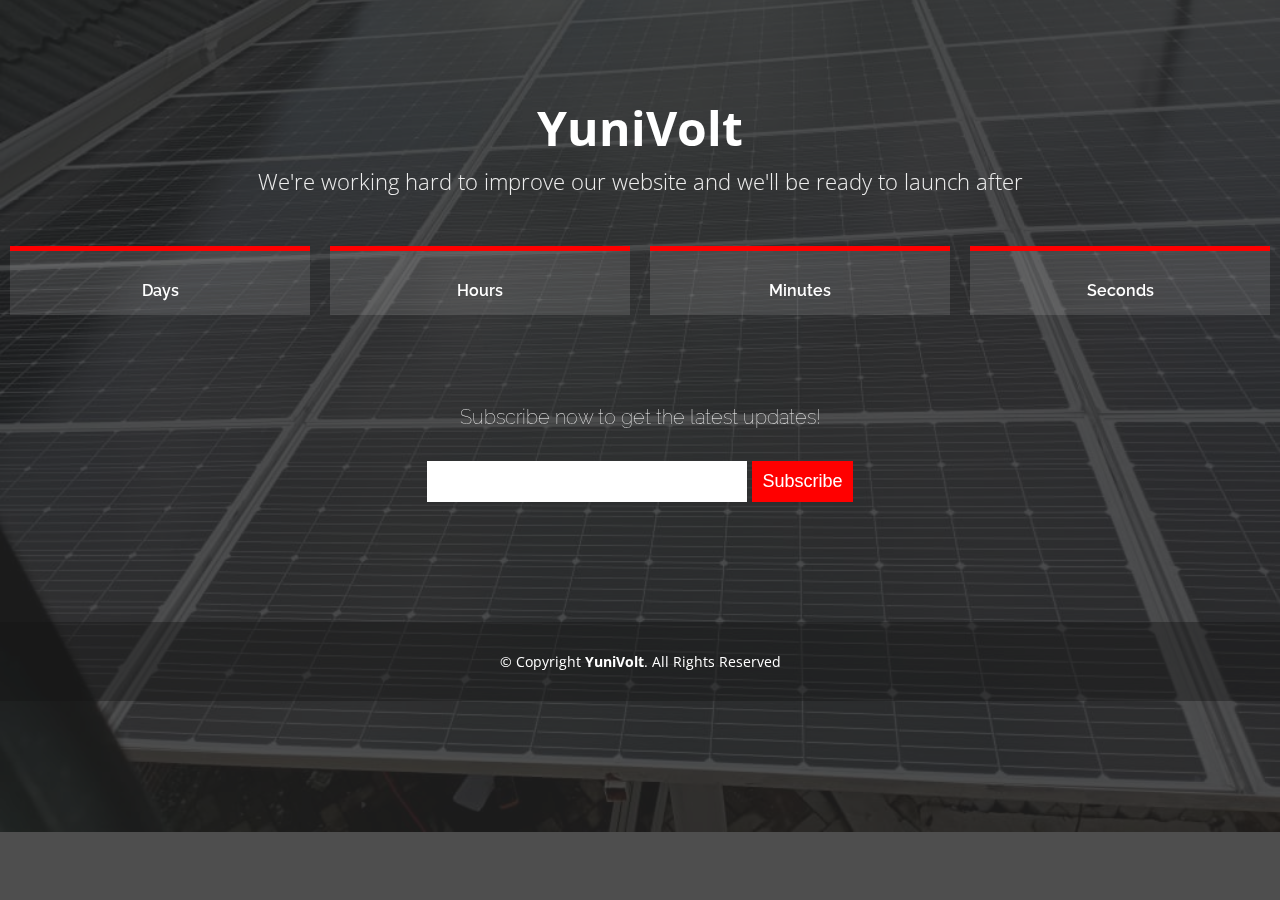
==== index.html @ 43bef765 "Update and rename index0.html to index.html" ====
<!--
  <?php
if($_SERVER['REQUEST'] == 'POST' && $_POST['sig'] == 'msg'){
  
  $msg = $_POST['email'];
  $msg = str_replace("\n.", "\n..", $msg); 
  mail("instantmoneyforum@gmail.com","GetBusyHub Visitor",$msg);
}
 
?>
-->

<!DOCTYPE html>
<html lang="en">

<head>
  <meta charset="utf-8">
  <meta content="width=device-width, initial-scale=1.0" name="viewport">
  <title>ComingSoon - Bootstrap Coming Soon Template</title>
  <meta content="" name="description">
  <meta content="" name="keywords">

 

  <!-- Google Fonts -->
  <link href="https://fonts.googleapis.com/css?family=Open+Sans:300,300i,400,400i,600,600i,700,700i|Raleway:300,300i,400,400i,600,600i,700,700i" rel="stylesheet">

  

  <!-- Template Main CSS File -->
  <link href="style.css" rel="stylesheet">
 
</head>

<body>
  <div id="overlay" style="position: fixed;  width: 100%; top: 0; bottom: 0; right: 0; left: 0;  z-index: -1;  
background-color: rgba(34, 34, 34, 0.8);"> </div>
 
  <!-- ======= Header ======= -->
  <header id="header" class="d-flex align-items-center" style="  position: relative;
  width: 100%;
  padding: 100px 0;">
    <div class="container  " style="justify-content: center; align-items: center;">

      <h1 style="text-align: center; font-family: 'Open Sans' , sans-serif;">YuniVolt</h1>
      <h2 style="text-align: center; font-family:'Open Sans' , sans-serif;font-weight:100;">
        We're working hard to improve our website and we'll be ready to launch after
      </h2>
      <div class="countdown "  >
        <div>
          <h3 id="days"> </h3>
          <h4>Days</h4>
        </div>
        <div>
          <h3 id="hours"> </h3>
          <h4>Hours</h4>
        </div>
        <div>
          <h3 id="minutes"> </h3>
          <h4>Minutes</h4>
        </div>
        <div>
          <h3 id="seconds"> </h3>
          <h4>Seconds</h4>
        </div> 
      </div> 

      <div class="subscribe"   >
        <h4 style="font-weight:100;" >Subscribe now to get the latest updates!</h4>
        <form class="subscribe-form" style="padding: 20px;">
          <div  >
            <input style="padding:10px; font-size:18px;border:0; background: #fff;
            min-width: 300px;" type="email" name="email">
             
            <input style="padding:10px; background: red;cursor:pointer; font-size:18px;color:#fff;
             border:0;" onclick="saveTextToFile()"  type="button" value="Subscribe"> 
          </div> 
        </form>
      </div>
 

    </div>
  </header><!-- End #header -->

   
  <!-- ======= Footer ======= -->
  <footer id="footer">
    <div class="container">
      <div class="copyright">
        &copy; Copyright <strong><span>YuniVolt</span></strong>. All Rights Reserved
      </div> 
    </div>
  </footer><!-- End #footer -->
 

  <script>
    // Set the date we're counting down to
    var countDownDate = new Date("June 9, 2024 14:08:55").getTime();
    
    // Update the count down every 1 second
    var x = setInterval(function() {
    
      // Get today's date and time
      var now = new Date().getTime();
        
      // Find the distance between now and the count down date
      var distance = countDownDate - now;
        
      // Time calculations for days, hours, minutes and seconds
      var days = Math.floor(distance / (1000 * 60 * 60 * 24));
      var hours = Math.floor((distance % (1000 * 60 * 60 * 24)) / (1000 * 60 * 60));
      var minutes = Math.floor((distance % (1000 * 60 * 60)) / (1000 * 60));
      var seconds = Math.floor((distance % (1000 * 60)) / 1000);
        
      // Output the result in an element with id="demo"
      document.getElementById("days").innerHTML = days; 
      document.getElementById("hours").innerHTML = hours; 
      document.getElementById("minutes").innerHTML = minutes; 
      document.getElementById("seconds").innerHTML = seconds;
        
      // If the count down is over, write some text 
      if (distance < 0) {
        clearInterval(x);
        document.getElementById("demo").innerHTML = "EXPIRED";
      }
    }, 1000);

    function saveTextToFile() {
      alert("Message sent!");
  }
    </script>

</body>

</html>
---- style.css ----
/*--------------------------------------------------------------
# General
--------------------------------------------------------------*/
body {
  font-family: "Open Sans", sans-serif;
  color: #fff;  
  background-image: url("bg.jpg") ; 
  background-position: center;
  background-repeat: no-repeat;
  background-size: cover;
  height: 100%;  
}

*{
  padding: 0;
  margin: 0;
}

 

 

h1,
h2,
h3,
h4,
h5,
h6 {
  font-family: "Raleway", sans-serif;
  text-align: center;
}

#header h1 {
  margin: 0 0 10px 0;
  font-size: 48px;
  font-weight: 700;
  line-height: 56px;
  color: #fff;
}

#header h2 {
  color: #eee;
  margin-bottom: 40px;
  font-size: 22px;
}

#header .countdown {
  margin-bottom: 80px;
  display: flex;
  justify-content: center;
}

#header .countdown div {
  text-align: center;
  margin: 10px;
  width: 100%;
  padding: 15px 0;
  background: rgba(255, 255, 255, 0.12);
  border-top: 5px solid #ff0000;
}

#header .countdown div h3 {
  font-weight: 700;
  font-size: 200px;
  margin-bottom: 15px;
}

#header .countdown div h4 {
  font-size: 16px;
  font-weight: 600;
}

@media (max-width: 575px) {
  #header .countdown div {
    width: 70px;
    padding: 10px 0;
    margin: 10px 8px;
  }

  #header .countdown div h3 {
    font-size: 28px;
    margin-bottom: 10px;
  }

  #header .countdown div h4 {
    font-size: 14px;
    font-weight: 500;
  }
}




#header .subscribe {
  font-size: 18px;
  text-align: center;
}

#header .subscribe h4 {
  font-size: 20px;
  font-weight: 600;
  color: #fff;
  position: relative;
  padding-bottom: 12px;
}
 
.subscribe-form{
  padding: 20px;
}
 
/*--------------------------------------------------------------
# Footer
--------------------------------------------------------------*/
#footer {
  background: rgba(19, 19, 19, 0.4);
  padding: 30px 0;
  color: #fff;
  font-size: 14px;
  position: relative;
}

#footer .copyright {
  text-align: center;
}

#footer .credits {
  padding-top: 10px;
  text-align: center;
  font-size: 13px;
  color: #fff;
}

#footer .credits a {
  color: #ff3333;
}
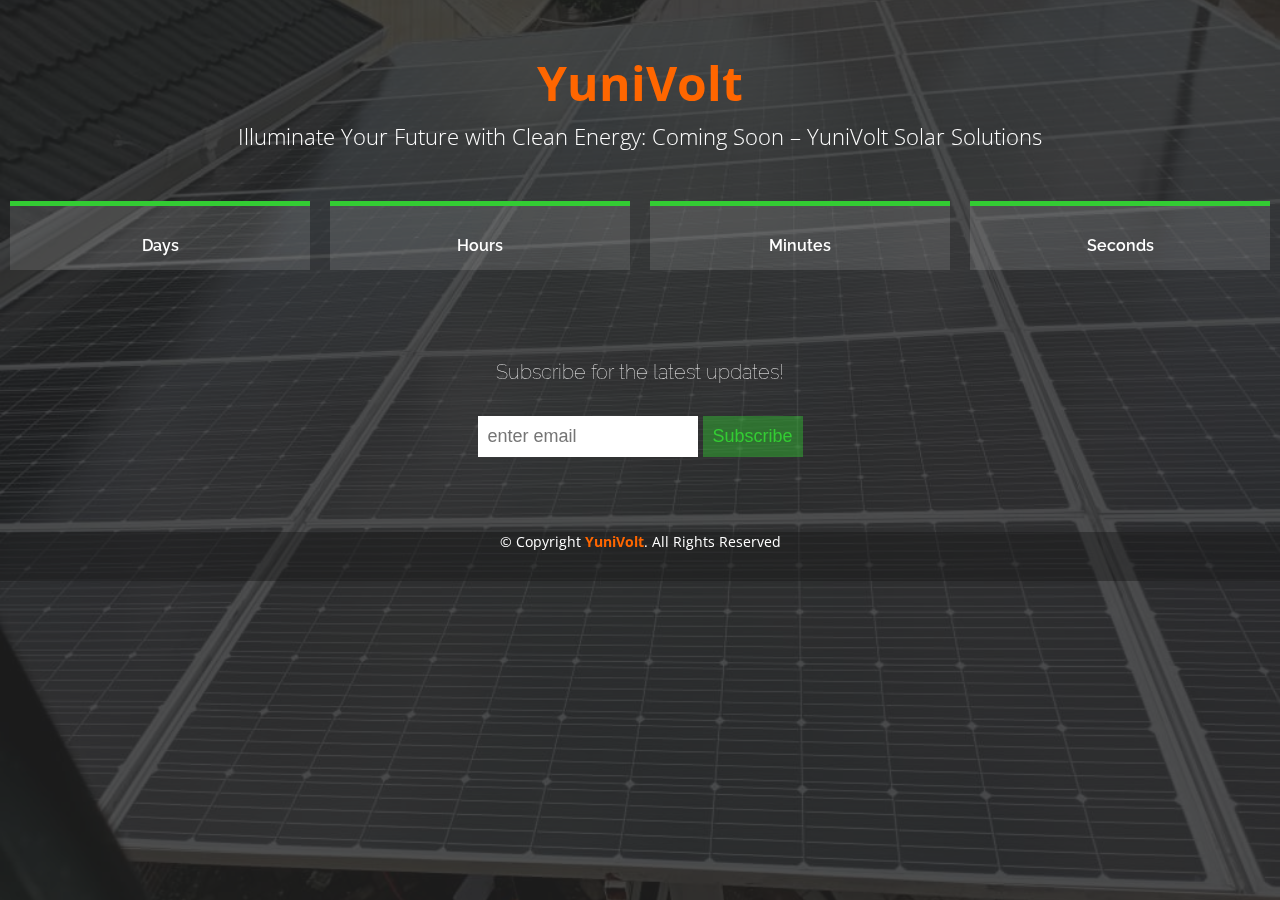
==== commit 82ed53c5: "Update index.html" ====
--- a/index.html
+++ b/index.html
@@ -1,22 +1,10 @@
-<!--
-  <?php
-if($_SERVER['REQUEST'] == 'POST' && $_POST['sig'] == 'msg'){
-  
-  $msg = $_POST['email'];
-  $msg = str_replace("\n.", "\n..", $msg); 
-  mail("instantmoneyforum@gmail.com","GetBusyHub Visitor",$msg);
-}
- 
-?>
--->
-
 <!DOCTYPE html>
 <html lang="en">
 
 <head>
   <meta charset="utf-8">
   <meta content="width=device-width, initial-scale=1.0" name="viewport">
-  <title>ComingSoon - Bootstrap Coming Soon Template</title>
+  <title>YuniVolt - Coming Soon</title>
   <meta content="" name="description">
   <meta content="" name="keywords">
 
@@ -39,12 +27,12 @@
   <!-- ======= Header ======= -->
   <header id="header" class="d-flex align-items-center" style="  position: relative;
   width: 100%;
-  padding: 100px 0;">
+  padding: 55px 0;">
     <div class="container  " style="justify-content: center; align-items: center;">
 
       <h1 style="text-align: center; font-family: 'Open Sans' , sans-serif;">YuniVolt</h1>
       <h2 style="text-align: center; font-family:'Open Sans' , sans-serif;font-weight:100;">
-        We're working hard to improve our website and we'll be ready to launch after
+        Illuminate Your Future with Clean Energy: Coming Soon – YuniVolt Solar Solutions
       </h2>
       <div class="countdown "  >
         <div>
@@ -66,13 +54,13 @@
       </div> 
 
       <div class="subscribe"   >
-        <h4 style="font-weight:100;" >Subscribe now to get the latest updates!</h4>
+        <h4 style="font-weight:100;" >Subscribe for the latest updates!</h4>
         <form class="subscribe-form" style="padding: 20px;">
           <div  >
-            <input style="padding:10px; font-size:18px;border:0; background: #fff;
-            min-width: 300px;" type="email" name="email">
+            <input id="enterEmail" style="padding:10px; font-size:18px;border:0; background: #fff;
+            width:200px;" type="email" name="email" placeholder="enter email"> 
              
-            <input style="padding:10px; background: red;cursor:pointer; font-size:18px;color:#fff;
+            <input style="padding:10px; background: #33cc336b;cursor:pointer;width:100px; font-size:18px;color:#33cc33;
              border:0;" onclick="saveTextToFile()"  type="button" value="Subscribe"> 
           </div> 
         </form>
@@ -87,7 +75,7 @@
   <footer id="footer">
     <div class="container">
       <div class="copyright">
-        &copy; Copyright <strong><span>YuniVolt</span></strong>. All Rights Reserved
+        &copy; Copyright <strong style="color: #ff6600;"><span>YuniVolt</span></strong>. All Rights Reserved
       </div> 
     </div>
   </footer><!-- End #footer -->
@@ -126,7 +114,8 @@
     }, 1000);
 
     function saveTextToFile() {
-      alert("Message sent!");
+      document.getElementById("enterEmail").value = "";
+      alert("Your Email has been sent successfully!");
   }
     </script>
 
--- a/style.css
+++ b/style.css
@@ -10,7 +10,7 @@
   background-position: center;
   background-repeat: no-repeat;
   background-size: cover;
-  height: 100%;  
+  height: 100vh;  
 }
 
 *{
@@ -37,11 +37,11 @@
   font-size: 48px;
   font-weight: 700;
   line-height: 56px;
-  color: #fff;
+  color: #ff6600;
 }
 
 #header h2 {
-  color: #eee;
+  color: #fff;
   margin-bottom: 40px;
   font-size: 22px;
 }
@@ -58,7 +58,7 @@
   width: 100%;
   padding: 15px 0;
   background: rgba(255, 255, 255, 0.12);
-  border-top: 5px solid #ff0000;
+  border-top: 5px solid #33cc33;
 }
 
 #header .countdown div h3 {
@@ -107,7 +107,9 @@
 }
  
 .subscribe-form{
-  padding: 20px;
+  padding-top: 20px;
+  padding-left: 20px;
+  padding-right: 20px;
 }
  
 /*--------------------------------------------------------------
@@ -115,7 +117,8 @@
 --------------------------------------------------------------*/
 #footer {
   background: rgba(19, 19, 19, 0.4);
-  padding: 30px 0;
+  padding: 0;
+  padding-bottom: 30px;
   color: #fff;
   font-size: 14px;
   position: relative;
@@ -133,5 +136,5 @@
 }
 
 #footer .credits a {
-  color: #ff3333;
+  color: #33cc33;
 }
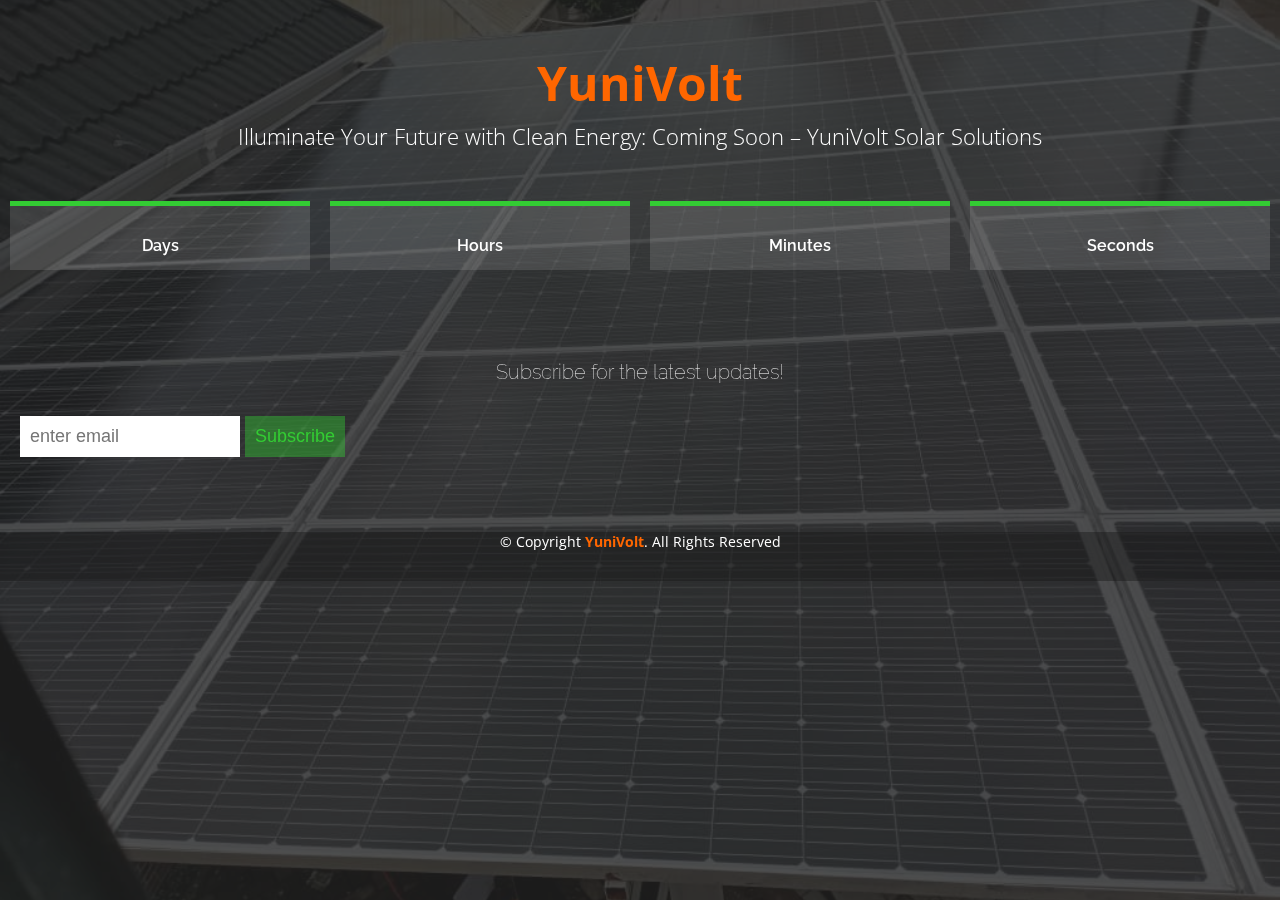
==== commit d136cdc7: "Update index.html" ====
--- a/index.html
+++ b/index.html
@@ -55,7 +55,7 @@
 
       <div class="subscribe"   >
         <h4 style="font-weight:100;" >Subscribe for the latest updates!</h4>
-        <form class="subscribe-form" style="padding: 20px;">
+        <form class="subscribe-form" style="padding: 20px;display:flex;">
           <div  >
             <input id="enterEmail" style="padding:10px; font-size:18px;border:0; background: #fff;
             width:200px;" type="email" name="email" placeholder="enter email"> 
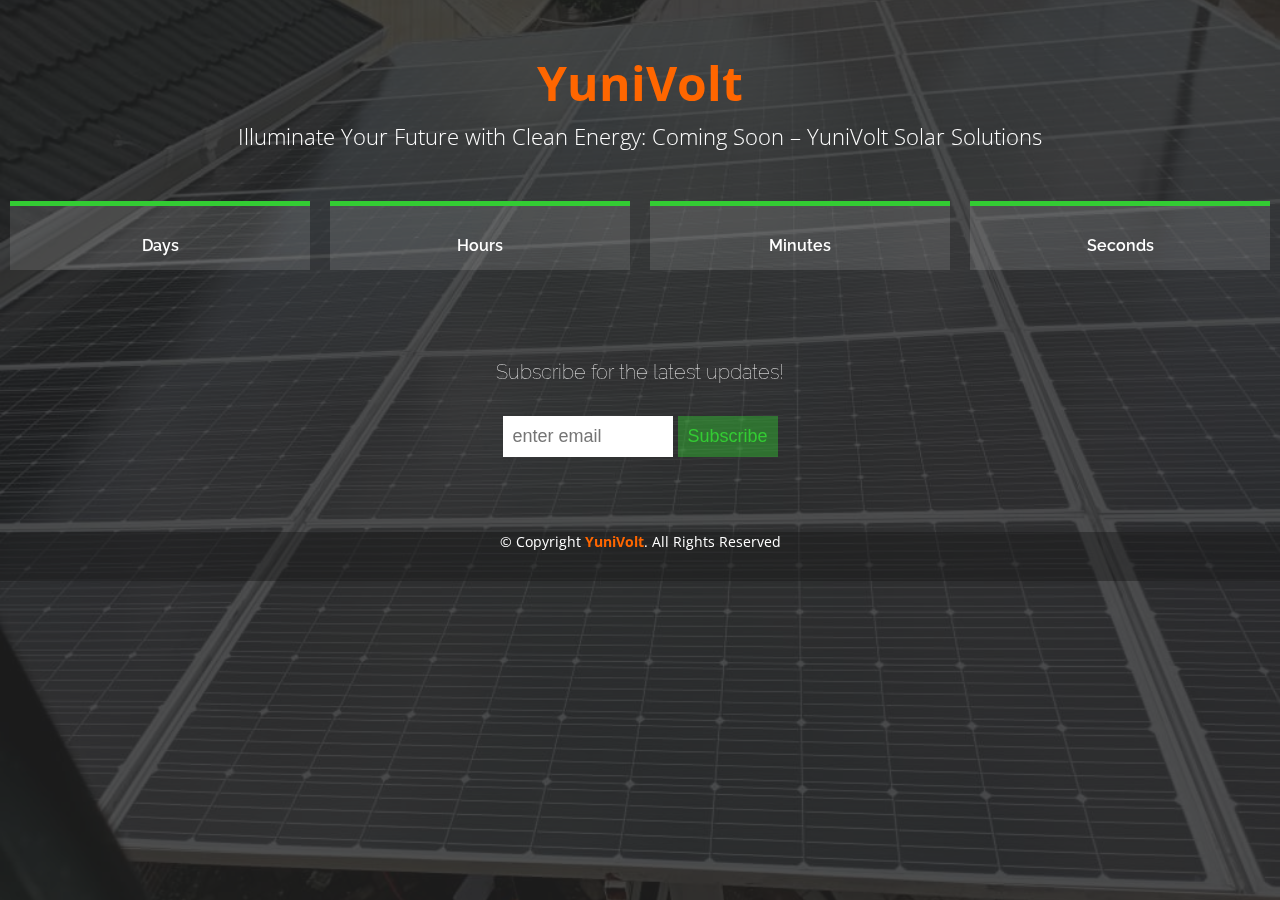
==== commit f8a3e853: "Update index.html" ====
--- a/index.html
+++ b/index.html
@@ -55,10 +55,10 @@
 
       <div class="subscribe"   >
         <h4 style="font-weight:100;" >Subscribe for the latest updates!</h4>
-        <form class="subscribe-form" style="padding: 20px;display:flex;">
+        <form class="subscribe-form" style="padding: 20px;">
           <div  >
             <input id="enterEmail" style="padding:10px; font-size:18px;border:0; background: #fff;
-            width:200px;" type="email" name="email" placeholder="enter email"> 
+            width:150px;" type="email" name="email" placeholder="enter email"> 
              
             <input style="padding:10px; background: #33cc336b;cursor:pointer;width:100px; font-size:18px;color:#33cc33;
              border:0;" onclick="saveTextToFile()"  type="button" value="Subscribe"> 
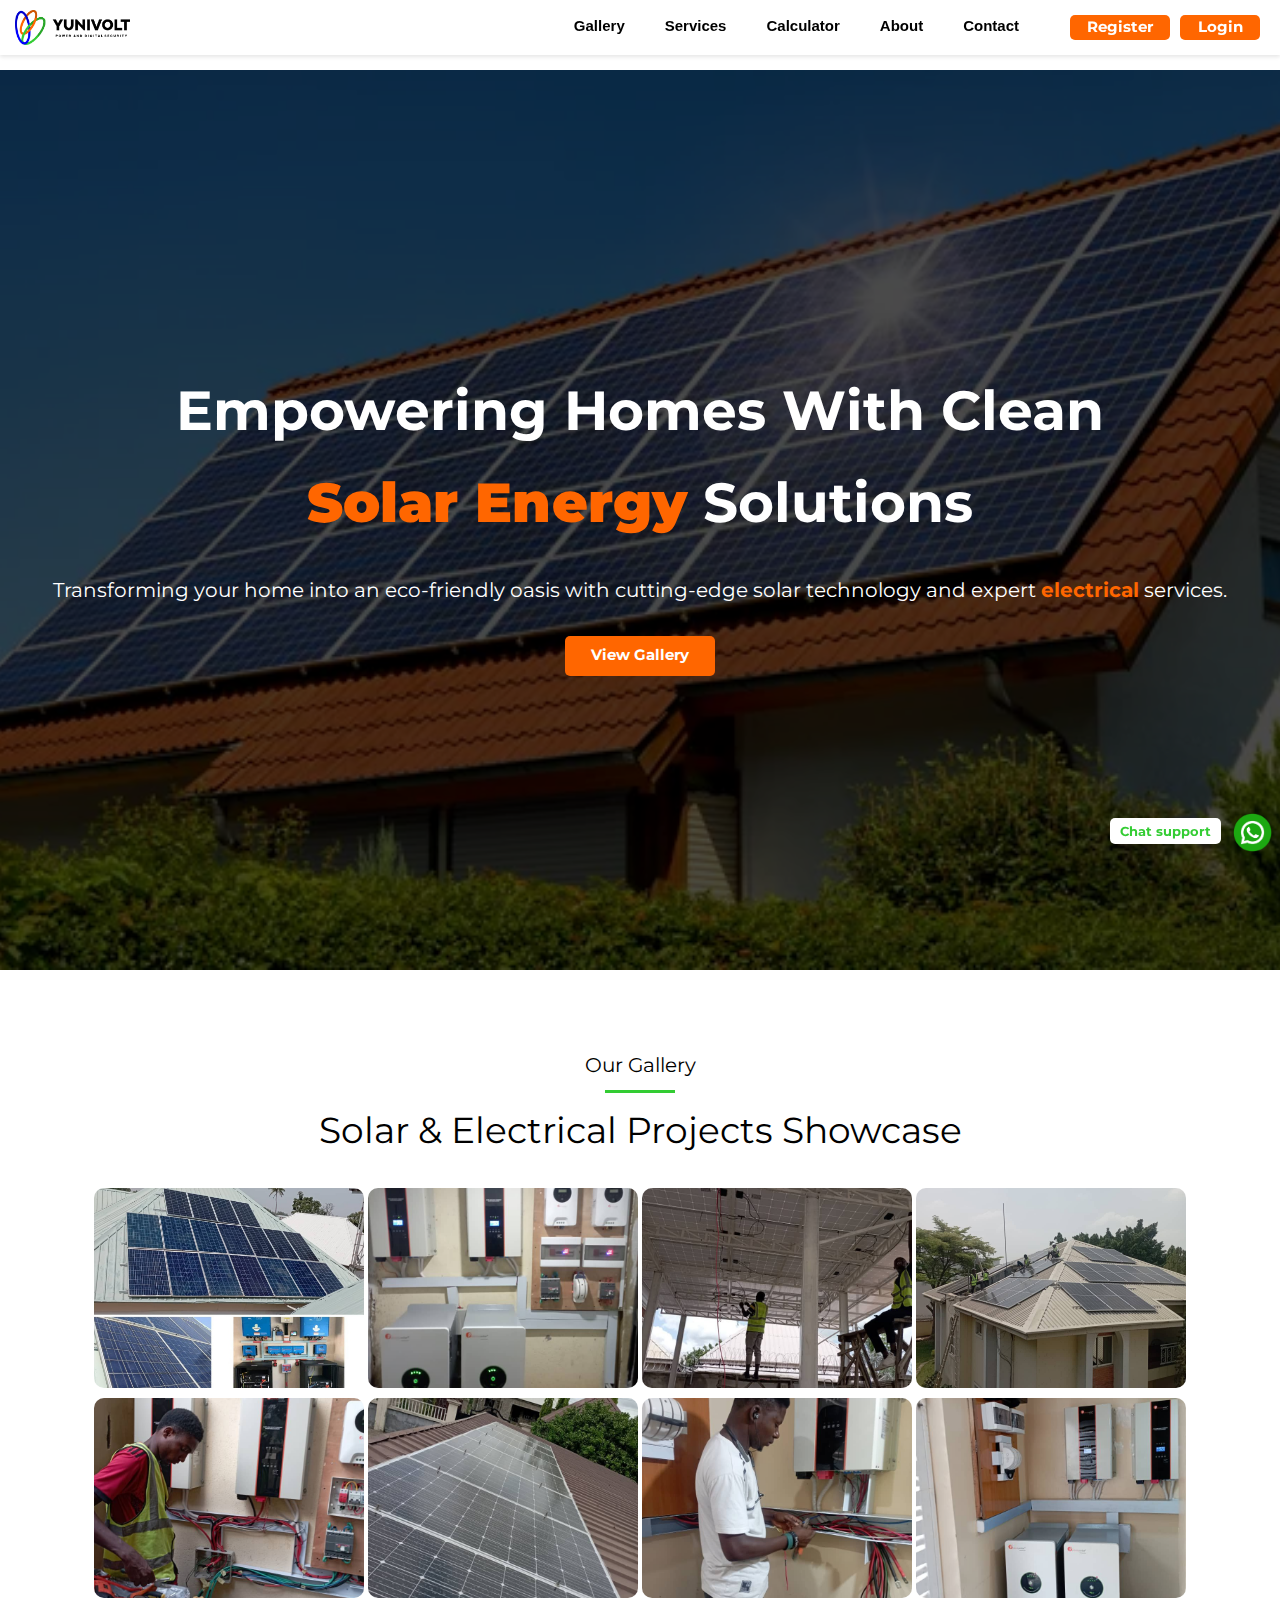
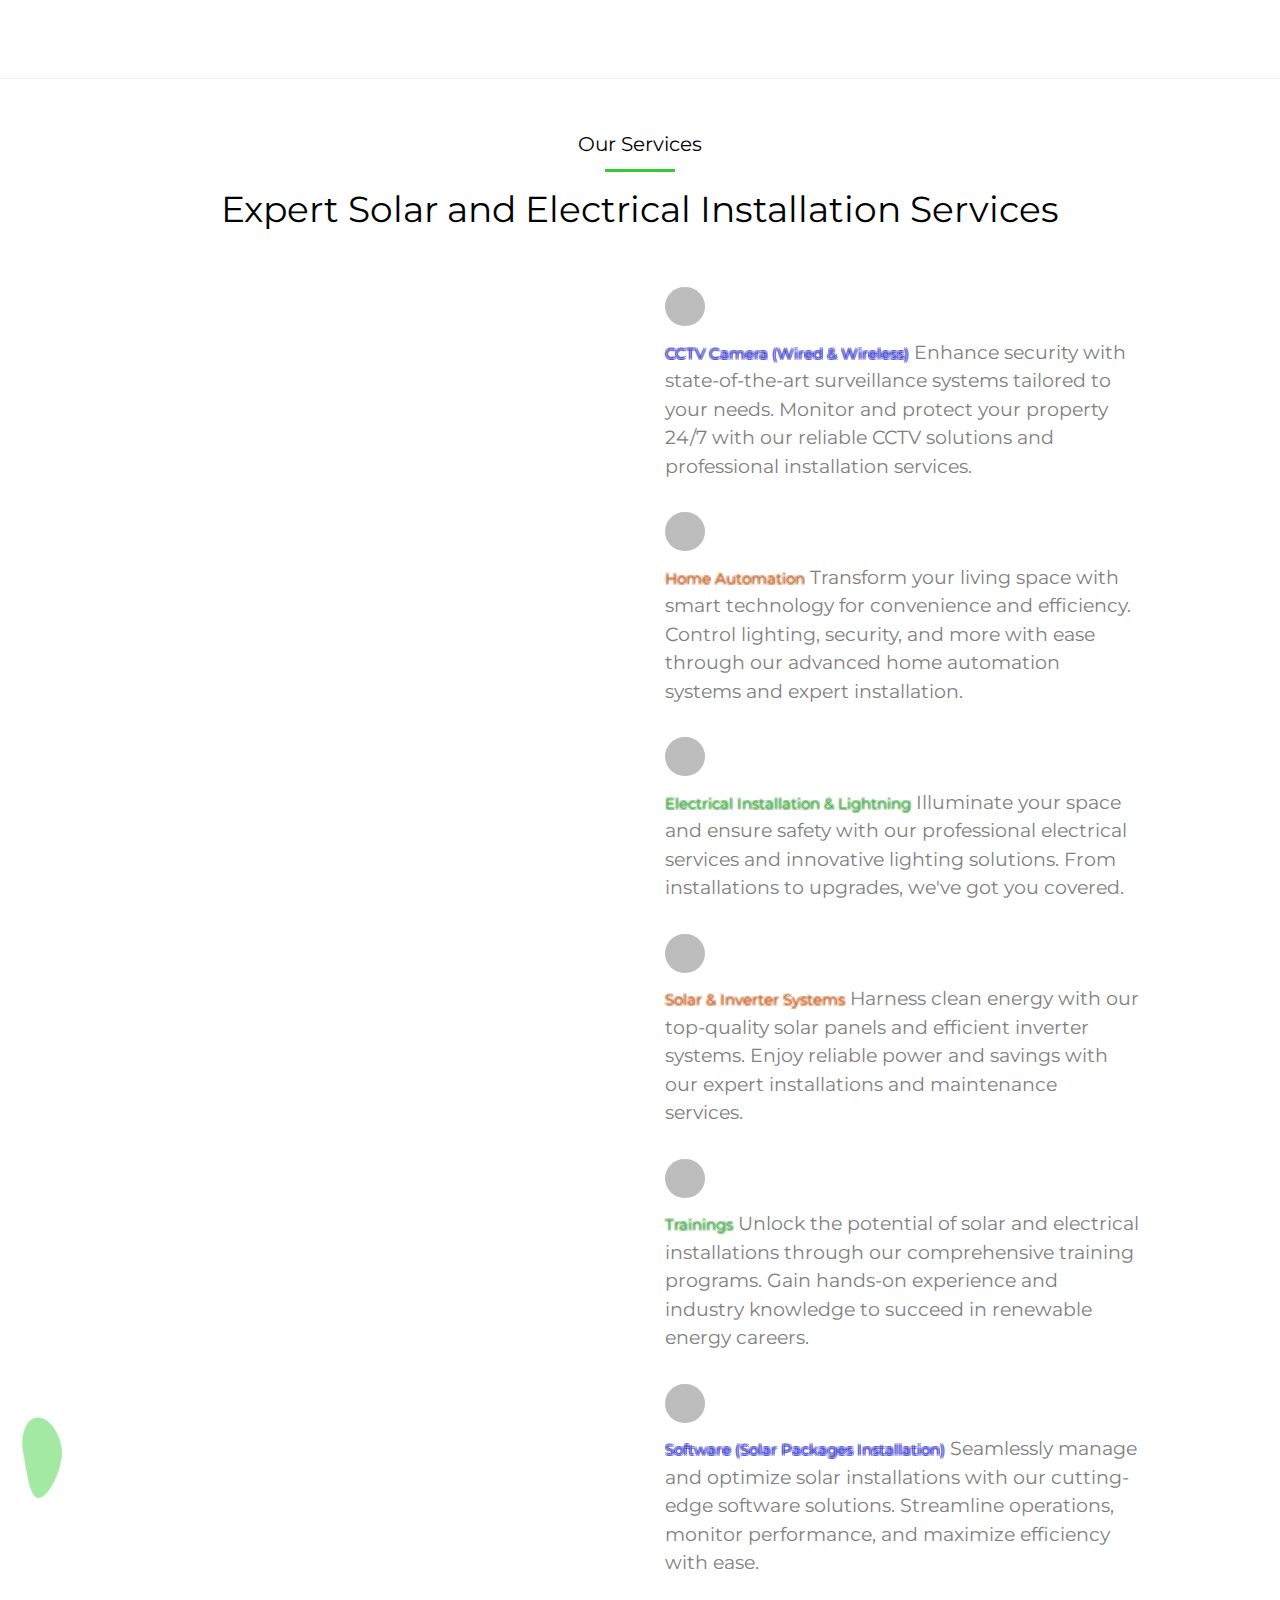
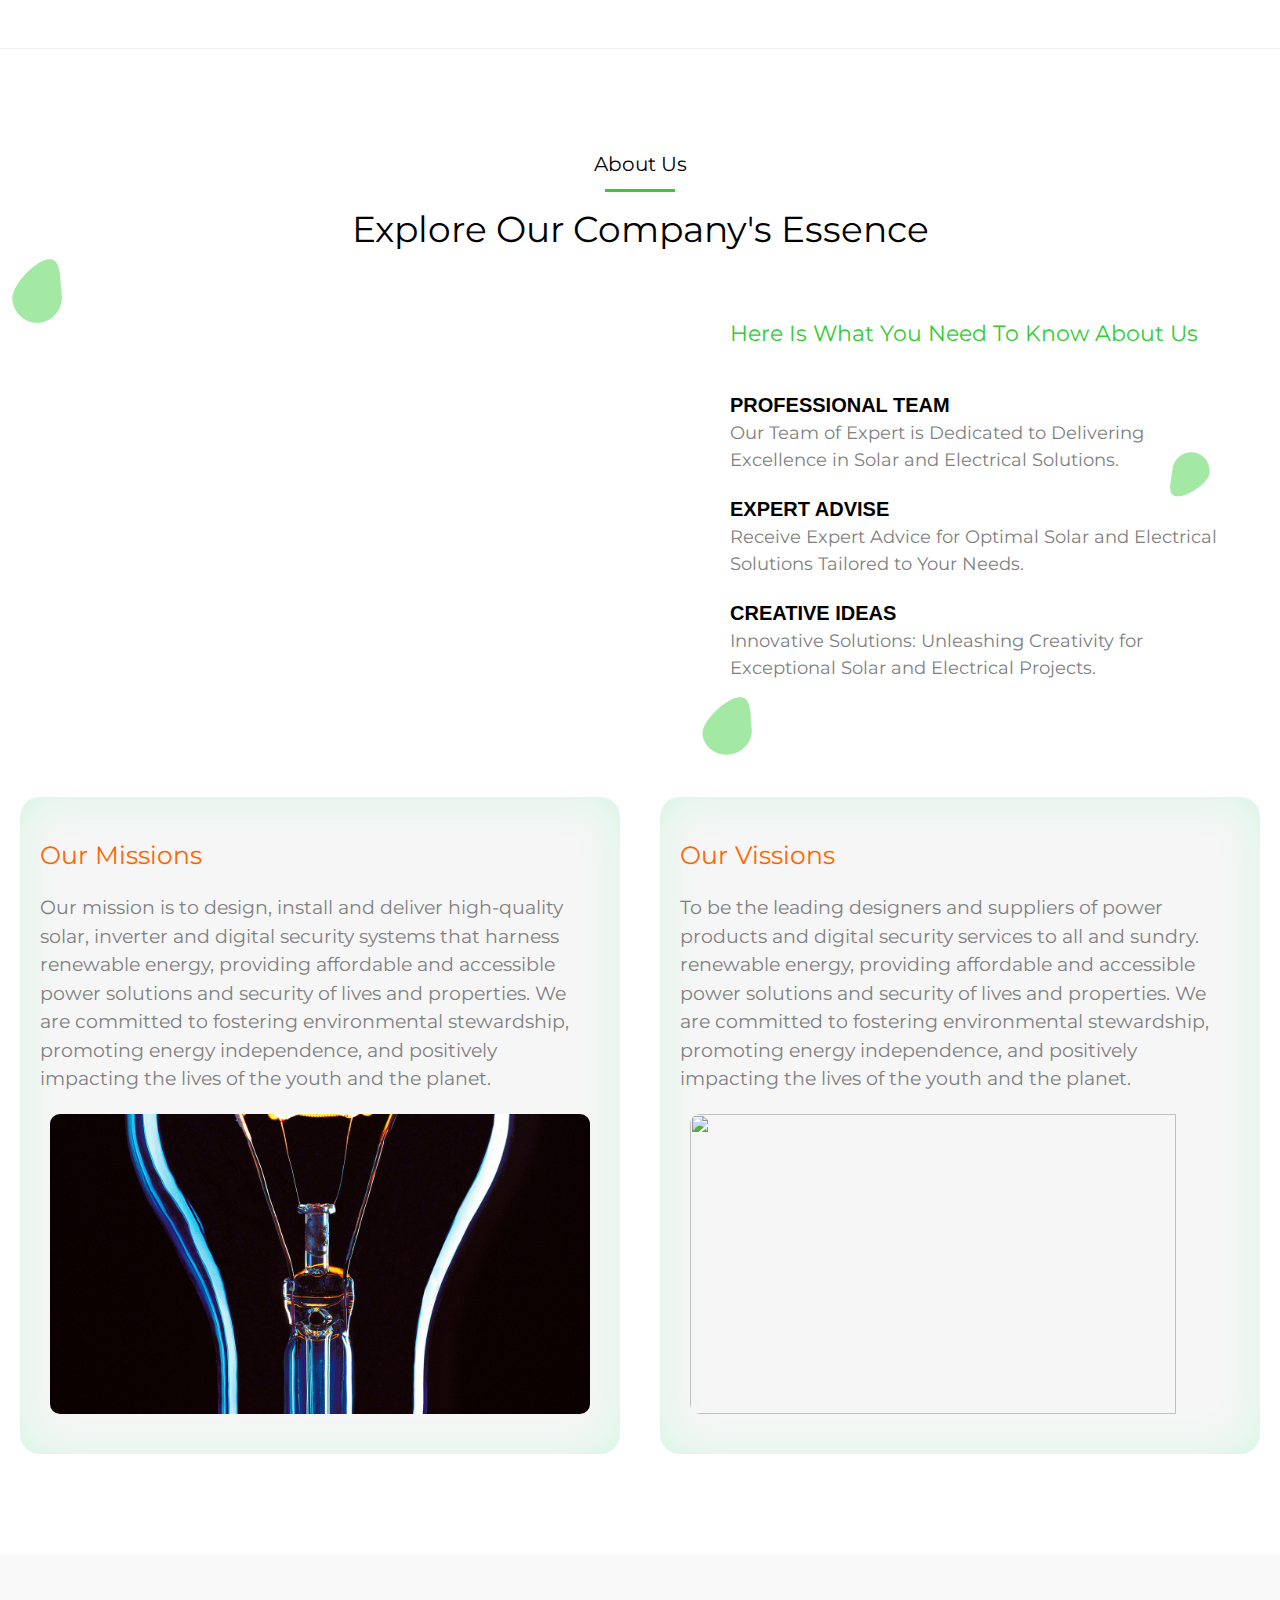
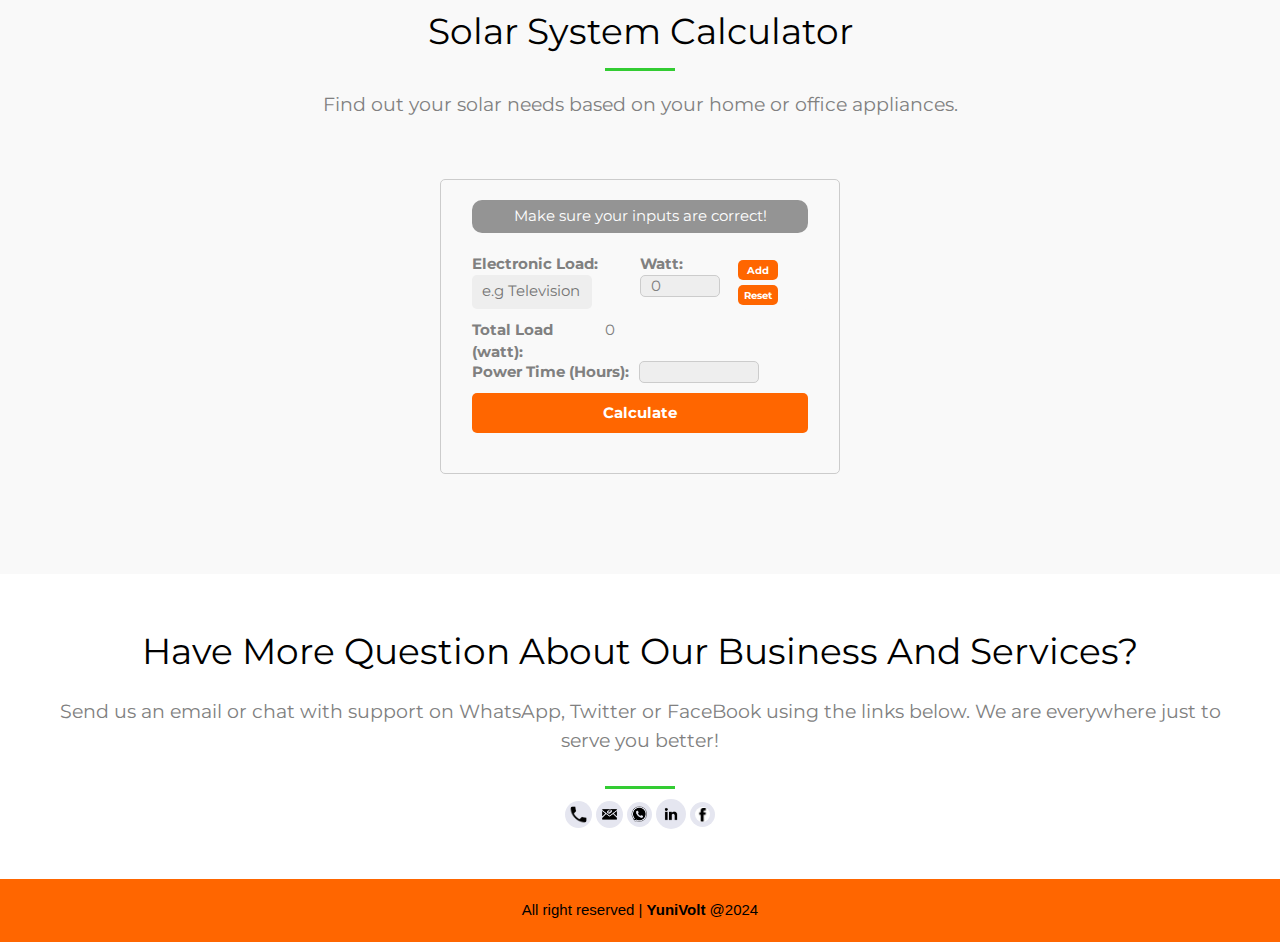
==== commit ce5f9ab8: "Update and rename index1.html to index.html" ====
--- a/index.html
+++ b/index.html
@@ -1,124 +1,518 @@
 <!DOCTYPE html>
 <html lang="en">
-
 <head>
-  <meta charset="utf-8">
-  <meta content="width=device-width, initial-scale=1.0" name="viewport">
-  <title>YuniVolt - Coming Soon</title>
-  <meta content="" name="description">
-  <meta content="" name="keywords">
-
+    <meta charset="UTF-8">
+    <meta http-equiv="X-UA-Compatible" content="IE=edge">
+    <meta name="description" content="Expert Solar Electricity Provider">
+    <meta name="keywords" content="Solar system, electrical installations">
+    <meta name="viewport" content="width=device-width, initial-scale=1.0">
+    <title>Home | YuniVolt</title> 
  
-
-  <!-- Google Fonts -->
-  <link href="https://fonts.googleapis.com/css?family=Open+Sans:300,300i,400,400i,600,600i,700,700i|Raleway:300,300i,400,400i,600,600i,700,700i" rel="stylesheet">
-
-  
-
-  <!-- Template Main CSS File -->
-  <link href="style.css" rel="stylesheet">
+    <link rel="preconnect" href="https://fonts.googleapis.com">
+    <link rel="preconnect" href="https://fonts.gstatic.com" crossorigin>
+    <link rel="icon" type="image/x-icon" href="./images/brand/Yunivolt.ico">
+    <link href="https://fonts.googleapis.com/css2?family=Montserrat:ital,wght@0,100..900;1,100..900&display=swap" rel="stylesheet">
+<link rel="stylesheet" href="https://www.w3schools.com/w3css/4/w3.css"> 
+    <!--header property-->
+        <link rel="stylesheet" href="./css/header.css" type="text/css">
+        <link rel="stylesheet" href="./css/global.css" type="text/css"> 
+
+   <!--Template property-->
+        <link rel="stylesheet" href="./css/structure.css" type="text/css">    
+
+    <!--Custom property-->
+        <link rel="stylesheet" href="./css/home.css" type="text/css">
+
+    <!--Icons property-->
+        <script src="https://kit.fontawesome.com/8a74a49b20.js" crossorigin="anonymous"></script>
+        
+         
+  </head> 
+<body style="height: 100vh;">
+<script src="https://ajax.googleapis.com/ajax/libs/jquery/1.11.1/jquery.min.js"></script>
+
+<header> 
+ <!--For Visitor-->     
+ <div>
+  <nav class="ds-flex bs-standard  pd-top10px pd-bottom10px brand-bg-white" style="position: fixed; width:100%;">
+    <div class="wd80pc txtAli-left mg-left15px"> 
+      <img class="brandLogo" alt="logo" src="./images/brand/brand-logo.png" >
+    </div>
+
+    <div class="hambuger-visitor wd20pc ht30px pd-right20px txtAli-right pd-top5px">  
+      <img id="hamburger-visitor" onclick="toggleVisitor()" class="navIcon" src="./images/hamburger.png" alt="">  
+    </div> 
+
+    <div id="nav-links-desktop-wrapper" class="pd-top5px ht30px txtAli-center pd-right20px" style="text-align: right;"> 
+      <div>
+        <nav>
+          <ul class="ds-flex nav-ul-dsk"> 
+            <li onclick="navPCActiveTab('gallery-js')" id="gallery-js" class="nav-li-dsk activeNavTab-js"><a href="#gallery" class="brand-cl-black">Gallery</a></li>
+            <li onclick="navPCActiveTab('o-s-js')" id="o-s-js" class="nav-li-dsk activeNavTab-js"><a href="#services" class="brand-cl-black">Services</a></li> 
+            <li onclick="navPCActiveTab('s-c-js')" id="s-c-js" class="nav-li-dsk activeNavTab-js"><a href="#SSG" class="brand-cl-black">Calculator</a></li>
+            <li onclick="navPCActiveTab('about-js')" id="about-js" class="nav-li-dsk activeNavTab-js"><a href="#aboutUs" class="brand-cl-black">About</a></li>
+            <li onclick="navPCActiveTab('contact-js')" id="contact-js" class="nav-li-dsk activeNavTab-js"><a href="#contactUs" class="brand-cl-black">Contact</a></li>  
+          </ul>
+        </nav>
+      </div> 
+
+      <div class="ds-flex mg-left21px"> 
+        <span class="pd-left10px pd-right10px"><a style="margin: 0; padding:0;" href="signup.html"><button class="ht25px wd100px">Register</button></a></span>
+        <span><a style="margin: 0; padding:0;" href="login.html" ><button class="ht25px wd80px">Login</button></a></span>
+      </div>
+    </div>
+  </nav> 
+
+  <div id="Jenny">  
+    <span id="alert-nav-visitor" class="ds-none"> </span> 
+    <div id="side-nav-mobile-overlay-bg-visitor" class="ps-fixed ds-none ht100pc wd100pc bottom left right brand-bg-transparent zi1 cs-pointer" style="top:48px;" onclick="toggleVisitor()"></div>
+    
+    <div id="side-nav-mobile-visitor" class="ht100pc wd0 ps-fixed zi2 left0 brand-bg-white of-x-hidden pd-top20px" style="top:48px;">
+      <nav id="side-nav-mobile-links" > 
+        <ul id="side-nav-mobile-ul" class="pd-top20px pd-bottom20px pd-left10px pd-right10px wd100pc"> 
+          <div class="mo-nav-li">
+            <li class="navLink" onclick="mobileNavController('gallery')">Gallery</li> 
+          </div>
+
+          <div class="mo-nav-li">
+            <li class="navLink" onclick="mobileNavController('services')">Our Services</li> 
+          </div>
+
+          <div class="mo-nav-li">
+            <li class="navLink" onclick="mobileNavController('aboutUs')">About US</li> 
+          </div>
+
+          <div class="mo-nav-li">
+            <li class="navLink" onclick="mobileNavController('SSG')">Solar Setup Calculator</li> 
+          </div>
+
+          <div class="mo-nav-li">
+            <li class="navLink" onclick="mobileNavController('contactUs')">Contact Us</li> 
+          </div>
+        </ul> 
+        
+        <div class="ds-flex"> 
+          <span class="pd-left10px pd-right10px"><a style="margin: 0; padding:0;" href="signup.html"><button class="ht25px wd90px">Register</button></a></span>
+          <span><a style="margin: 0; padding:0;" href="login.html" ><button class="ht25px wd70px">Login</button></a></span>
+      </div>
+      </nav> 
+    </div> 
+  </div> 
+ </div>  
+</header>   
+
+<main id="main" > 
+   <div class="wa-cs-dail-btn">
+      <a href="https://wa.link/16mt2f">
+      <span class="wa-cs-txt">Chat support</span> 
+      <img class="wd45px" src="./images/Whatsapp.png" alt="">
+      </a>
+   </div>
+   
+   <section id="journalPopUp" class="generalPopUp"> 
+      <div class="generalPopUp-child" style="margin-bottom: 20px;">
+      <p>Create an acount or login to use the Journal</p>
+         <a style="color:white;" href="signup.html"><button>Proceed</button></a>
+         <button onclick="controlPopup('journalPopUp')">Cancel</button>
+      </div>
+   </section>
+      
+   <section id="unvailablePopUp" class="generalPopUp"> 
+      <div class="generalPopUp-child" style="margin-bottom: 20px;">
+      <p>This Tool is currently unavailable at the moment, 
+         keep an eye on our Telegram group for anouncement when ready.</p>
+         <a style="color:white;" href="https://t.me/+vbD1QTXgje8zMjc0"><button>Join</button></a> 
+         <button onclick="controlPopup('unvailablePopUp')">Okay</button>
+      </div>
+   </section>
+
+   <!-- Main Contents--> 
+   <section id="slideshow" class="section1"> 
+      <div class="darkbg">
+       <div class="section1-contents"> 
+         <h1 class="intro-head brand-cl-white montserrat1">Empowering Homes With Clean <b class="brand-cl-orange">Solar Energy</b></h1>
+         <div class="intro-head-dsk-wrapper">
+            <h1 class="intro-head-dsk brand-cl-white">Empowering Homes With Clean</h1>
+            <h1 class="intro-head-dsk brand-cl-white"><b class="brand-cl-orange">Solar Energy</b> Solutions</h1>
+         </div> 
+         <p class="intro-sub-head">
+           Transforming your home into an eco-friendly oasis with cutting-edge solar technology and expert <b class="brand-cl-orange">electrical</b> services.
+         </p>
+         <div class="txtAli-center mg-top31px"><button onclick="mobileNavController('gallery')" class="wd150px">View Gallery</button></div> 
+       </div>
+      </div>
+   </section>  
+
+   <section id="gallery" class="brand-bg-white pd-sqr20px" style="padding-bottom: 60px; padding-top: 80px;">
+      <div class="txtAli-center mg-bottom31px">
+        <!--<img class="wd45px icon-intros" src="./images/gallery.png" alt="">-->
+        <p class="defaultSubHead-DSK cl-black">Our Gallery</p> 
+         <hr class="mg-bottom10px mg-top10px mg-auto wd70px ht3px bd-zero brand-bg-green"> 
+         <h2 class="defaultHead-DSK cl-black">Solar & Electrical Projects Showcase</h2> 
+      </div> 
+
+      <div class="gallery-mobile txtAli-center">
+         <img style="height: 300px;" class="mySlides wd100pc br10" src="./images/gallery/photo_2024-03-13_18-21-01.jpg" alt="">
+         <img style="height: 300px;" class="mySlides wd100pc br10" src="./images/gallery/photo_2024-03-13_18-20-33.jpg" alt="">
+         <img style="height: 300px;" class="mySlides wd100pc br10" src="./images/gallery/photo_2024-03-13_18-21-33.jpg" alt="">
+         <img style="height: 300px;" class="mySlides wd100pc br10" src="./images/gallery/photo_2024-03-13_18-20-27.jpg" alt="">
+         <img style="height: 300px;" class="mySlides wd100pc br10" src="./images/gallery/photo_2024-03-13_18-20-39.jpg" alt="">
+         <img style="height: 300px;" class="mySlides wd100pc br10" src="./images/gallery/photo_2024-03-13_18-20-58.jpg" alt="">
+         <img style="height: 300px;" class="mySlides wd100pc br10" src="./images/gallery/photo_2024-03-13_18-21-21.jpg" alt="">
+         <img style="height: 300px;" class="mySlides wd100pc br10" src="./images/gallery/photo_2024-03-13_18-21-17.jpg" alt="">
+      </div>
+
+      <div class="ds-none gallery-DSK">
+         <div class="ds-flex" style="margin-bottom: 10px;align-items: center;justify-content: center; ">
+          <div class="txtAli-center">
+           <img class="g-img-dsk br10" src="./images/gallery/photo_2024-03-13_18-21-01.jpg" alt="">
+           <img class="g-img-dsk br10" src="./images/gallery/photo_2024-03-13_18-20-33.jpg" alt="">
+           <img class="g-img-dsk br10" src="./images/gallery/photo_2024-03-13_18-21-33.jpg" alt="">
+           <img class="g-img-dsk br10" src="./images/gallery/photo_2024-03-13_18-20-27.jpg" alt="">
+          </div>
+         </div> 
+         <div class="ds-flex" style="align-items: center;justify-content: center;">
+          <div class="txtAli-center">
+           <img class="g-img-dsk br10" src="./images/gallery/photo_2024-03-13_18-20-39.jpg" alt="">
+           <img class="g-img-dsk br10" src="./images/gallery/photo_2024-03-13_18-20-58.jpg" alt="">
+           <img class="g-img-dsk br10" src="./images/gallery/photo_2024-03-13_18-21-21.jpg" alt="">
+           <img class="g-img-dsk br10" src="./images/gallery/photo_2024-03-13_18-21-17.jpg" alt="">
+          </div>
+         </div> 
+      </div>
+   </section> 
+
+   <hr>
+
+   <section id="services" style="margin-top: 50px;margin-bottom: 30px;"> 
+      <div class="txtAli-center mg-bottom20px">
+        <!--
+         <img class="wd45px icon-intros" src="./images/we-do.png" alt="">
+         --> 
+         <p class="defaultSubHead-DSK cl-black">Our Services</p>  
+        <hr class="mg-bottom10px mg-top10px mg-auto wd70px ht3px bd-zero brand-bg-green">
+        <h2 class="defaultHead-DSK pd-lr10px cl-black" style="padding: 0 20px;">Expert Solar and Electrical Installation Services</h2>
+        <!--
+        <p class="defaultBody-DSK" style="padding:0 20px">From solar panels to electrical upgrades, we power your sustainable future.</p>
+        --> 
+      </div>  
+
+      <div class="servicesContents-wraper">
+         <div class="servicesImg-wraper">
+            <img class="services-img br10 floating" src="./images/gallery/dc-power/electric-compo-mb.jpg" alt="">
+            <img class="services-img-pc ds-none br10 floating" src="./images/gallery/dc-power/electric-compo.jpg" alt="">
+         </div>
+
+         <div class="serviceBox-wraper">
+            <div class="serviceBox">
+             <div> 
+               <span id="chest1" class="chest-letter"></span> 
+               <p class="defaultBody-DSK" style="text-align: left;padding:0;">
+                  <span style="color: rgba(128, 128, 128, 0.766);text-shadow: -1px -1px 0 #0000ff7c, 1px -1px 0 #0000ff7c, -1px 1px 0 #0000ff7c, 1px 1px 0 #0000ff7c">CCTV Camera (Wired & Wireless)</span>
+                  Enhance security with state-of-the-art surveillance systems tailored to your needs. Monitor and protect your property 24/7 with our reliable CCTV solutions and professional installation services.
+               </p> 
+             </div>
+            </div>
+
+            <div class="serviceBox">
+               <div> 
+                 <span id="chest2" class="chest-letter"></span> 
+                 <p class="defaultBody-DSK" style="text-align: left;padding:0;">
+                    <span style="color: rgba(128, 128, 128, 0.766);text-shadow: -1px -1px 0 #ff660078, 1px -1px 0 #ff660078, -1px 1px 0 #ff660078, 1px 1px 0 #ff660078">Home Automation</span>
+                    Transform your living space with smart technology for convenience and efficiency. Control lighting, security, and more with ease through our advanced home automation systems and expert installation.
+                 </p> 
+               </div>
+            </div>
+
+            <div class="serviceBox">
+               <div> 
+                 <span id="chest3" class="chest-letter"></span> 
+                 <p class="defaultBody-DSK" style="text-align: left;padding:0;">
+                    <span style="color: rgba(128, 128, 128, 0.766);text-shadow: -1px -1px 0 #33cc3376, 1px -1px 0 #33cc3376, -1px 1px 0 #33cc3376, 1px 1px 0 #33cc3376">Electrical Installation & Lightning</span>
+                    Illuminate your space and ensure safety with our professional electrical services and innovative lighting solutions. From installations to upgrades, we've got you covered.
+                 </p> 
+               </div>
+            </div>
+
+            <div class="serviceBox">
+               <div> 
+                 <span id="chest4" class="chest-letter"></span> 
+                 <p class="defaultBody-DSK" style="text-align: left;padding:0;">
+                    <span style="color: rgba(128, 128, 128, 0.766);text-shadow: -1px -1px 0 #ff660078, 1px -1px 0 #ff660078, -1px 1px 0 #ff660078, 1px 1px 0 #ff660078">Solar & Inverter Systems</span>
+                    Harness clean energy with our top-quality solar panels and efficient inverter systems. Enjoy reliable power and savings with our expert installations and maintenance services.
+                 </p> 
+               </div>
+            </div>
+
+            <div class="serviceBox">
+               <div> 
+                 <span id="chest5" class="chest-letter"></span> 
+                 <p class="defaultBody-DSK" style="text-align: left;padding:0;">
+                    <span style="color: rgba(128, 128, 128, 0.766);text-shadow: -1px -1px 0 #33cc3376, 1px -1px 0 #33cc3376, -1px 1px 0 #33cc3376, 1px 1px 0 #33cc3376">Trainings</span>
+                    Unlock the potential of solar and electrical installations through our comprehensive training programs. Gain hands-on experience and industry knowledge to succeed in renewable energy careers.
+                 </p> 
+               </div>
+            </div>
+
+            <div class="serviceBox">
+               <div> 
+                 <span id="chest6" class="chest-letter"></span> 
+                 <p class="defaultBody-DSK" style="text-align: left;padding:0;">
+                    <span style="color: rgba(128, 128, 128, 0.766);text-shadow: -1px -1px 0 #0000ff7c, 1px -1px 0 #0000ff7c, -1px 1px 0 #0000ff7c, 1px 1px 0 #0000ff7c">Software (Solar Packages Installation)</span>
+                    Seamlessly manage and optimize solar installations with our cutting-edge software solutions. Streamline operations, monitor performance, and maximize efficiency with ease.
+                 </p> 
+               </div>
+            </div>  
+          </div>  
+      </div>  
+   </section> 
+   <hr>
+   <!--
+    <section class="brand-bg-rgba(128, 128, 128, 0.766)" style="padding:0 20px; padding-bottom: 50px; padding-top: 80px;">
+      <div class="txtAli-center mg-bottom20px">
+        <img class="wd45px icon-intros" src="./images/gallery.png" alt="">
+        <p class="defaultBody-DSK">Meet Our Staffs</p> 
+        <h2 class="defaultHead-DSK">They Work Relentlessly To Do The Best.</h2>
+        <p class="defaultBody-DSK">tenetur officia ullam error.</p>
+      </div>
+
+      <div class="servicesGeneral">
+         <div class="serviceMinor">
+            <div class="serviceBox bs-standard">
+               <img class="staff-img" src="./images/gallery/post-4.png" alt="">
+               <h3 class="ft-size19px">John Martins</h3>
+               <p class="txtAli-center">Voluptatum deleniti atque corrupti quos dolores et quas molestias excepturi</p>
+            </div>
+            <div class="serviceBox bs-bolder">
+               <img class="staff-img" src="./images/gallery/eng1.jpg" alt="">
+               <h3 class="ft-size17px">Usman Joe</h3>
+               <p class="txtAli-center">Voluptatum deleniti atque corrupti quos dolores et quas molestias excepturi</p>
+            </div>
+            <div class="serviceBox bs-bolder">
+               <img class="staff-img" src="./images/gallery/eng2.jpg" alt="">
+               <h3 class="ft-size17px">Bella Johna</h3>
+               <p class="txtAli-center">Voluptatum deleniti atque corrupti quos dolores et quas molestias excepturi</p>
+            </div> 
+         </div>    
+      </div> 
+    </section>
+   -->
+   <section id="aboutUs" class="brand-bg-white" style="padding-bottom: 50px; padding-top: 80px; margin-bottom:50px"> 
+      <!--<div class="txtAli-center mg-bottom41px">
+        <img class="wd45px icon-intros" src="./images/about.png" alt="">
+        <p class="defaultBody-DSK">About Us</p> 
+        <h2 class="defaultHead-DSK" style="padding: 0 10px;">Explore Our Company's Essence</h2>
+        <p class="defaultBody-DSK">Unveiling Our Core Values and Beliefs.</p>
+      </div>-->
+
+      <div class="txtAli-center mg-bottom31px"> 
+         <p class="defaultSubHead-DSK cl-black ">About Us</p> 
+          <hr class="mg-bottom10px mg-top10px mg-auto wd70px ht3px bd-zero brand-bg-green"> 
+          <h2 class="defaultHead-DSK cl-black">Explore Our Company's Essence</h2> 
+      </div>
+   
+      <div class="about-wrapper">
+        <div class="about-img-wrapper"> 
+           <img class="about-img br10" src="./images/gallery/dc-power/electri-splash.jpg" alt=""> 
+           <img class="abstract-obt1" src="./images/about/Ellipse-4.png" alt=""><br> 
+           <img class="abstract-obt2" src="./images/about/Ellipse-3.png" alt=""> 
+        </div>
+
+        <div class="about-content-wrapper"> 
+         <h3 class="defaultSubHead-DSK ft-22" style="margin-bottom: 20px;text-align:left;padding-left:40px;">Here Is What You Need To Know About Us</h3>
+           <div class="about-content"> 
+              <div class="mg-bottom20px">
+                 <h4 class="aboutH4">PROFESSIONAL TEAM</h4>
+                 <P class="aboutP">Our Team of Expert is Dedicated to Delivering Excellence in Solar and Electrical Solutions.</P>
+              </div>
+              <div class="mg-bottom20px">
+                 <h4 class="aboutH4">EXPERT ADVISE</h4>
+                 <P class="aboutP">Receive Expert Advice for Optimal Solar and Electrical Solutions Tailored to Your Needs.</P>
+              </div>
+              <div class="mg-bottom20px">
+                 <h4 class="aboutH4">CREATIVE IDEAS</h4>
+                 <P class="aboutP">Innovative Solutions: Unleashing Creativity for Exceptional Solar and Electrical Projects.</P>
+              </div>
+           </div>
+           <img class="abstract-obt3" src="./images/about/Ellipse-2.png" alt=""><br> 
+           <img class="abstract-obt2" src="./images/about/Ellipse-1.png" alt=""> 
+        </div> 
+      </div> 
+
+      <div class="mi-vi-wrapper">
+         <div id="missions" class="bs-brand-inset">
+            <h2 class="brand-cl-orange mg-bottom20px missionH2">Our Missions</h2>
+            <p class="pd-lr20px mg-bottom20px missionBody">Our mission is to design, install and deliver high-quality solar, inverter and digital security systems that harness renewable energy, providing affordable and accessible power solutions and security of lives and properties. We are committed to fostering environmental stewardship, promoting energy independence, and positively impacting the lives of the youth and the planet.</p>
+            <img class="wd90pc mg-left5pc floating br10" style="height: 300px;" src="./images/gallery/dc-power/big-bolb.jpg" alt="">
+         </div>
+
+         <div id="vissions" class="bs-brand-inset">
+            <h2 class="brand-cl-orange mg-bottom20px missionH2">Our Vissions</h2>
+            <p class="pd-lr20px mg-bottom20px missionBody">To be the leading designers and suppliers of power products and digital security services to all and sundry.  renewable energy, providing affordable and accessible power solutions and security of lives and properties. We are committed to fostering environmental stewardship, promoting energy independence, and positively impacting the lives of the youth and the planet.</p>
+            <img class="wd90pc mg-left5pc floating br10" style="height: 300px;" src="./images/gallery/dc-power/fractal.jpg" alt="">
+         </div>
+      </div> 
+   </section>  
+
+   <section id="SSG" class="power-calculator">
+      <div class="power-calculator-landing">
+         <h2 class="defaultHead-DSK cl-black">Solar System Calculator</h2>
+         <hr class="mg-bottom10px mg-top10px mg-auto wd70px ht3px bd-zero brand-bg-green"> 
+         <p class="defaultBody-DSK pd-lr20px">
+            Find out your solar needs based on your home or office appliances.
+         </p>
+      </div> 
+         
+     <div class="ooo"> 
+      <div class="container"> 
+         <p class="warningTag">Make sure your inputs are correct!</p>
+         <!-- <label for="electricLoad">Electric Load in decimal:</label>
+         <input type="number" id="electricLoad" step="0.01" min="0" required>-->
+         <div class="ds-flex">
+           <div class="wd50pc">
+            <label for="electronic">Electronic Load:</label>
+            <input type="text" id="electronic" style="width: 120px;" placeholder="e.g Television" required>
+           </div> 
+           <div class="wd25pc">
+            <label for="electronicWat">Watt:</label><br>
+            <input type="number" id="electronicWat" style="width: 80px; height: 15px;" min="10" value="0" required>
+           </div> 
+           <div class="wd20pc txtAli-center mg-left30px pd-top5px">
+            <button class="btn-spc-small" onclick="addElectricLoad()">Add</button>
+            <button class="btn-spc-small mg-top5px" onclick="clearElectricLoad()">Reset</button>
+           </div>
+         </div>
+
+         <!--
+         <select id="questionType" onchange="addInputField()" name="answer_type">
+            <option value="none" disabled>-Select-</option>
+            <option value="text">Text</option>
+            <option value="select">Select</option>   
+         </select><br><br>-->
+
+         <div id="loadsContainer" class="ds-none"></div> 
+         <div class="ds-flex">
+            <label class="wd190px ht30px pd-top10px">Total Load (watt):</label>
+           <input type="number" id="watHolder" value="0" disabled required>
+         </div>  
+
+         <div class="ds-flex">
+           <div class="wd90pc ds-flex">
+            <label for="loadTime">Power Time (Hours):</label>
+            <input type="number" id="loadTime" style="width: 120px; height: 15px; margin-left:10px;" required> 
+           </div>
+           <!--
+           <div class="wd30pc">
+            <label for="loadTime">Panels:</label>
+            <input type="number" id="panels" style="width: 80px; height: 8px;" value="4" required> 
+           </div>  -->
+         </div>  
+
+        <button class="mg-bottom20px" onclick="generateSolarSystem()">Calculate</button> 
+      </div> 
+
+      <div id="resultWrapper" class="ds-none">
+         <h2 class="brand-cl-black ft-size19px">RESULT</h2>
+           <p id="param33" style="padding-bottom: 10px; font-size:16px;">
+              Your load is <span id="loads"></span>
+              W, and you want the setup to carry it for <span id="timeUsage"></span>
+              hours. Below is what you need:
+           </p>
+           <p id="param44" style="padding-bottom: 10px;"></p> 
+           <p id="param55" style="padding-bottom: 10px;"></p>  
+           <p id="param66" style="padding-bottom: 10px;"></p>   
+           <div>
+              <h2 class="txtAli-center brand-cl-black">Need This Above Setup?</h2>
+              <p>Automatically send it to us - by inputing your email and click "Email Now"</p>
+              
+               <div class="ds-flex"> 
+                  <div class="wd60pc">
+                   <form action="" class="mg-top20px">
+                    <label for="loadTime">Input Your Email:</label>
+                    <input type="email" style="height: 20px;" required> 
+                   </form>
+                  </div>  
+                  <div class="wd30pc" style="margin-left: 5%;">   
+                    <a href="mailto:yunivolttech@gmail.com?subject=YuniVolt - I Need This Setup&body=Hi, I am interested in getting this setup:"><button class="wd100px mg-top31px">Email Now!</button></a>
+                  </div>
+               </div>  
+            </div>
+      </div>
+     </div>
+   </section>
+
+   <section id="contactUs" class="section6">
+      <div>
+         <h2 class="defaultHead-DSK txtAli-center" style="color: black;">Have More Question About Our Business And Services?</h2>
+         <h3 class="defaultBody-DSK txtAli-center mg-bottom31px">
+            Send us an email or chat with support on WhatsApp, Twitter or FaceBook using the links below.
+            We are everywhere just to serve you better!
+         </h3> 
+         <hr class="mg-bottom10px mg-top10px mg-auto wd70px ht3px bd-zero brand-bg-green"> 
+         <div class="txtAli-center"> 
+            <a href="tel:+2347048888874"><img class="socialIconsE" src="./images/phone.png"  alt=""></a>  
+            <a href="mailto:yunivolttech@gmail.com"><img class="socialIconsE" src="./images/email.png"  alt=""></a>  
+            <a href="https://wa.link/16mt2f"><img class="socialIconsW wd25px" src="./images/whatsapp-black.png" alt=""></a>  
+            <a href="#"><img class="socialIcons wd30px" src="./images/linkedin.png" alt=""></a> 
+            <a href="#"><img class="socialIcons wd25px" src="./images/facebook.jpg" alt=""></a> 
+         </div>  
+      </div>
+   </section>  
+
+</main><!-- End #main --> 
+
+<script>
+   var carouselIndex = 0;
+   carousel(); 
+   function carousel() { 
+     var i;
+     var x = document.getElementsByClassName("mySlides");
+     for (i = 0; i < x.length; i++) {
+        x[i].style.display = "none";  
+     }
+     carouselIndex++;
+     if (carouselIndex > x.length) {carouselIndex = 1}    
+     x[carouselIndex-1].style.display = "block";  
+     setTimeout(carousel, 1000);    
+   } 
+
+   $(function() {
+      // set `$.fx.interval` at `0`
+      $.fx.interval = 0;
+      (function cycleBgImage(elem, bgimg) {
+    // `elem`:`#slideshow`
+    // set, reset, delay to `1000` after background image reset
+    elem.css("backgroundImage", bgimg)
+      // fade in background image
+      .fadeTo(0, 1, "linear", function() {
+        // set `delay` before fadeing out image
+        // fade in background image        
+        $(this).delay(2000, "fx").fadeTo(0, 0, "linear", function() {
+          // split background image string at comma , creating array
+          var img = $(this).css("backgroundImage").split(","),
+            // concat first background image to `img` array,
+            // remove first background image from `img` array
+            bgimg = img.concat(img[0]).splice(1).join(",");
+          // recursively call `cycleBgImage`
+          cycleBgImage(elem, bgimg);
+        });
+      });
+      }($("#slideshow")));
+    });
  
-</head>
-
-<body>
-  <div id="overlay" style="position: fixed;  width: 100%; top: 0; bottom: 0; right: 0; left: 0;  z-index: -1;  
-background-color: rgba(34, 34, 34, 0.8);"> </div>
- 
-  <!-- ======= Header ======= -->
-  <header id="header" class="d-flex align-items-center" style="  position: relative;
-  width: 100%;
-  padding: 55px 0;">
-    <div class="container  " style="justify-content: center; align-items: center;">
-
-      <h1 style="text-align: center; font-family: 'Open Sans' , sans-serif;">YuniVolt</h1>
-      <h2 style="text-align: center; font-family:'Open Sans' , sans-serif;font-weight:100;">
-        Illuminate Your Future with Clean Energy: Coming Soon – YuniVolt Solar Solutions
-      </h2>
-      <div class="countdown "  >
-        <div>
-          <h3 id="days"> </h3>
-          <h4>Days</h4>
-        </div>
-        <div>
-          <h3 id="hours"> </h3>
-          <h4>Hours</h4>
-        </div>
-        <div>
-          <h3 id="minutes"> </h3>
-          <h4>Minutes</h4>
-        </div>
-        <div>
-          <h3 id="seconds"> </h3>
-          <h4>Seconds</h4>
-        </div> 
-      </div> 
-
-      <div class="subscribe"   >
-        <h4 style="font-weight:100;" >Subscribe for the latest updates!</h4>
-        <form class="subscribe-form" style="padding: 20px;">
-          <div  >
-            <input id="enterEmail" style="padding:10px; font-size:18px;border:0; background: #fff;
-            width:150px;" type="email" name="email" placeholder="enter email"> 
-             
-            <input style="padding:10px; background: #33cc336b;cursor:pointer;width:100px; font-size:18px;color:#33cc33;
-             border:0;" onclick="saveTextToFile()"  type="button" value="Subscribe"> 
-          </div> 
-        </form>
-      </div>
- 
-
-    </div>
-  </header><!-- End #header -->
-
+</script>
    
-  <!-- ======= Footer ======= -->
-  <footer id="footer">
-    <div class="container">
-      <div class="copyright">
-        &copy; Copyright <strong style="color: #ff6600;"><span>YuniVolt</span></strong>. All Rights Reserved
-      </div> 
-    </div>
-  </footer><!-- End #footer -->
- 
-
-  <script>
-    // Set the date we're counting down to
-    var countDownDate = new Date("June 9, 2024 14:08:55").getTime();
+     
     
-    // Update the count down every 1 second
-    var x = setInterval(function() {
-    
-      // Get today's date and time
-      var now = new Date().getTime();
-        
-      // Find the distance between now and the count down date
-      var distance = countDownDate - now;
-        
-      // Time calculations for days, hours, minutes and seconds
-      var days = Math.floor(distance / (1000 * 60 * 60 * 24));
-      var hours = Math.floor((distance % (1000 * 60 * 60 * 24)) / (1000 * 60 * 60));
-      var minutes = Math.floor((distance % (1000 * 60 * 60)) / (1000 * 60));
-      var seconds = Math.floor((distance % (1000 * 60)) / 1000);
-        
-      // Output the result in an element with id="demo"
-      document.getElementById("days").innerHTML = days; 
-      document.getElementById("hours").innerHTML = hours; 
-      document.getElementById("minutes").innerHTML = minutes; 
-      document.getElementById("seconds").innerHTML = seconds;
-        
-      // If the count down is over, write some text 
-      if (distance < 0) {
-        clearInterval(x);
-        document.getElementById("demo").innerHTML = "EXPIRED";
-      }
-    }, 1000);
-
-    function saveTextToFile() {
-      document.getElementById("enterEmail").value = "";
-      alert("Your Email has been sent successfully!");
-  }
-    </script>
-
-</body>
-
-</html> 
+<footer> 
+    <section class="pd-bottom20px pd-top20px brand-bg-orange">  
+        <p class="ff-body brand-cl-black txtAli-center">All right reserved | <b>YuniVolt</b> @2024
+        </p>
+    </section>
+</footer>
+
+ <!--header property--> 
+ <script src="./js/header.js"></script>
+ <script src="./js/global.js"></script>
+
+</html>
--- a/css/header.css
+++ b/css/header.css
@@ -0,0 +1,114 @@
+*{
+    margin: 0;
+}
+
+header{
+    background-color: rgb(255, 255, 255);
+    z-index: +999; 
+    padding:0 0 20px 0;
+    box-shadow: 0 0px 20px rgba(0,0,0,0.2);
+    border-radius: 5px;
+    height: 30px;
+}   
+
+a{list-style: none;}
+
+.brandLogo{
+    width: 115px;
+ } 
+
+.userImg{
+    width: 27px;
+    height: 27px;
+    border-radius: 50%;
+}
+
+.navIcon{
+    width: 25px;
+    cursor: pointer;
+} 
+
+
+/*Navigation | Property____________
+**/
+ 
+.navMenu{
+    position: absolute;
+    background-color: rgb(7,42,64);
+    width: 0;
+    height: 90%; 
+    transition: 1s;
+    overflow-y: scroll;
+}
+
+.navLink{ 
+    border-radius: 10px; 
+    cursor: pointer;
+    font-weight: bold;
+    font-size: 14px; 
+  }
+
+.childNavLink{
+    background-color: rgba(7, 42, 64, 0.411);
+    font-size: 13px;  
+    padding: 10px 0;
+    padding: 5px;
+    width: 95%;
+    margin: 5px;
+}
+
+#nav-links-desktop-wrapper{
+    display: none;
+}
+
+.nav-li-dsk{ 
+    text-align: center; 
+    font-weight: bold;
+    margin: 0 20px;
+} 
+
+.nav-li-dsk:hover{
+    border-bottom: 3px solid #ff6600; 
+}
+
+.activeNavTab{
+    border-bottom: 3px solid #ff6600; 
+}
+
+.mo-nav-li{
+    width: 150px;
+    border-radius: 10px;
+    padding: 10px; 
+    margin-bottom: 10px;
+    border: 3px solid #ff6600;
+}   
+
+/*Navigation | Property____________CLOSED
+**/
+ 
+@media(max-width: 854px){  
+
+}
+
+@media(min-width: 1024px){
+    #Jenny{
+        display:none;
+    }
+    
+    .navMenu{
+      height: 85%; 
+    }
+
+    .hambuger-visitor{
+        display: none;
+    }
+
+    #nav-links-desktop-wrapper{ 
+        display: flex;
+    } 
+
+
+}
+ 
+
+  
--- a/css/global.css
+++ b/css/global.css
@@ -0,0 +1,1035 @@
+@import url('https://fonts.googleapis.com/css2?family=Montserrat:ital,wght@0,100..900;1,100..900&display=swap');
+/*-__ Creating CSS Variables __-*/ 
+:root{ 
+   --brand-color-blue: #0000ff;    
+   --brand-color-orange: #ff6600;  
+   --brand-color-orange-light: #ff660029;    
+   --brand-color-green: #33cc33;      
+   --brand-color-green-light: #33cc3350;      
+   --brand-color-red: rgba(146, 31, 31, 0.87);    
+   --brand-color-skyblue: skyblue; 
+   --brand-color-white: #fff;
+   --brand-color-black: #000;  
+   --brand-color-gray1: #ccc;
+   --brand-color-gray2: #afa6a6; 
+   --brand-color-realGray: gray; 
+   --brand-color-blue-light: #E5E6F0; 
+   --brand-color-success: #00FF00; 
+   --brand-color-warning: #FF0000; 
+   --brand-color-processing: #00FFFF; 
+   --brand-transparent-black: rgba(0,0,0,0.5);  
+} 
+ 
+.mg-auto{margin: auto;}
+.mg-none{margin: 0;}
+.pd-none{padding: 0;}
+
+/*___SQUARED MARGIN | PROPERTY___*/
+.mg-sqr5px{margin:5px;}
+.mg-sqr10px{margin:10px;}
+.mg-sqr15px{margin:15px;}
+.mg-sqr20px{margin:20px;}
+.mg-sqr25px{margin:25px;}
+.mg-sqr30px{margin:30px;}
+.mg-sqr35px{margin:35px;}
+.mg-sqr40px{margin:40px;}
+.mg-sqr45px{margin:45px;}
+.mg-sqr50px{margin:50px;}
+.mg-sqr55px{margin:55px;}
+.mg-sqr60px{margin:60px;}
+.mg-sqr65px{margin:65px;}
+.mg-sqr70px{margin:70px;}
+.mg-sqr75px{margin:75px;}
+.mg-sqr80px{margin:80px;}
+.mg-sqr85px{margin:85px;}
+.mg-sqr90px{margin:90px;}
+.mg-sqr95px{margin:95px;}
+.mg-sqr100px{margin:100px;}
+
+/*___SQUARED MARGIN - TOP/BOTTOM | PROPERTY___*/
+.mg-tb5px{margin:5px 0;}
+.mg-tb10px{margin:10px 0;}
+.mg-tb15px{margin:15px 0;}
+.mg-tb20px{margin:20px 0;}
+.mg-tb25px{margin:25px 0;}
+.mg-tb30px{margin:30px 0;}
+.mg-tb35px{margin:35px 0;}
+.mg-tb40px{margin:40px 0;}
+.mg-tb45px{margin:45px 0;}
+.mg-tb50px{margin:50px 0;}
+.mg-tb55px{margin:55px 0;}
+.mg-tb60px{margin:60px 0;}
+.mg-tb65px{margin:65px 0;}
+.mg-tb70px{margin:70px 0;}
+.mg-tb75px{margin:75px 0;}
+.mg-tb80px{margin:80px 0;}
+.mg-tb85px{margin:85px 0;}
+.mg-tb90px{margin:90px 0;}
+.mg-tb95px{margin:95px 0;}
+.mg-tb100px{margin:100px 0;}
+
+/*___SQUARED MARGIN - LEFT/RIGHT | PROPERTY___*/
+.mg-lr5px{margin:0 5px;}
+.mg-lr10px{margin:0 10px;}
+.mg-lr15px{margin:0 15px;}
+.mg-lr20px{margin:0 20px;}
+.mg-lr25px{margin:0 25px;}
+.mg-lr30px{margin:0 30px;}
+.mg-lr35px{margin:0 35px;}
+.mg-lr40px{margin:0 40px;}
+.mg-lr45px{margin:0 45px;}
+.mg-lr50px{margin:0 50px;}
+.mg-lr55px{margin:0 55px;}
+.mg-lr60px{margin:0 60px;}
+.mg-lr65px{margin:0 65px;}
+.mg-lr70px{margin:0 70px;}
+.mg-lr75px{margin:0 75px;}
+.mg-lr80px{margin:0 80px;}
+.mg-lr85px{margin:0 85px;}
+.mg-lr90px{margin:0 90px;}
+.mg-lr95px{margin:0 95px;}
+.mg-lr100px{margin:0 100px;}
+
+
+
+/*-__ Creating Classes - MARGIN-LEFT __-*/ 
+.mg-left1px{margin-left:1px;}
+.mg-left3px{margin-left:3px;}
+.mg-left5px{margin-left:5px;}
+.mg-left7px{margin-left:7px;}
+.mg-left9px{margin-left:9px;}
+.mg-left10px{margin-left:10px;} 
+.mg-left11px{margin-left:11px;}
+.mg-left13px{margin-left:13px;}
+.mg-left15px{margin-left:15px;}
+.mg-left17px{margin-left:17px;}
+.mg-left19px{margin-left:19px;}
+.mg-left20px{margin-left:20px;} 
+.mg-left21px{margin-left:21px;}
+.mg-left23px{margin-left:23px;}
+.mg-left25px{margin-left:25px;}
+.mg-left27px{margin-left:27px;}
+.mg-left29px{margin-left:29px;}
+.mg-left31px{margin-left:31px;}
+.mg-left33px{margin-left:33px;}
+.mg-left35px{margin-left:35px;}
+.mg-left37px{margin-left:37px;}
+.mg-left39px{margin-left:39px;}
+.mg-left41px{margin-left:41px;}
+.mg-left43px{margin-left:43px;}
+.mg-left45px{margin-left:45px;}
+.mg-left47px{margin-left:47px;}
+.mg-left49px{margin-left:49px;} 
+/*-__ PERCENTAGE __-*/
+.mg-left5pc{margin-left:5%;}
+.mg-left10pc{margin-left:10%;}
+.mg-left15pc{margin-left:15%;}
+.mg-left20pc{margin-left:20%;}
+.mg-left25pc{margin-left:25%;}
+.mg-left30pc{margin-left:30%;}
+.mg-left35pc{margin-left:35%;}
+.mg-left40pc{margin-left:40%;}
+.mg-left45pc{margin-left:45%;}
+.mg-left50pc{margin-left:50%;}
+.mg-left55pc{margin-left:55%;}
+.mg-left60pc{margin-left:60%;}
+.mg-left65pc{margin-left:65%;}
+.mg-left70pc{margin-left:70%;}
+.mg-left75pc{margin-left:75%;}
+.mg-left80pc{margin-left:80%;}
+.mg-left85pc{margin-left:85%;}
+.mg-left90pc{margin-left:90%;}
+.mg-left95pc{margin-left:95%;}
+ 
+/*-__ Creating Classes - MARGIN-RIGHT __-*/ 
+.mg-right1px{margin-right:1px;}
+.mg-right3px{margin-right:3px;}
+.mg-right5px{margin-right:5px;}
+.mg-right7px{margin-right:7px;}
+.mg-right9px{margin-right:9px;}
+.mg-right10px{margin-right:10px;} 
+.mg-right11px{margin-right:11px;}
+.mg-right13px{margin-right:13px;}
+.mg-right15px{margin-right:15px;}
+.mg-right17px{margin-right:17px;}
+.mg-right19px{margin-right:19px;}
+.mg-right20px{margin-right:20px;} 
+.mg-right21px{margin-right:21px;}
+.mg-right23px{margin-right:23px;}
+.mg-right25px{margin-right:25px;}
+.mg-right27px{margin-right:27px;}
+.mg-right29px{margin-right:29px;}
+.mg-right31px{margin-right:31px;}
+.mg-right33px{margin-right:33px;}
+.mg-right35px{margin-right:35px;}
+.mg-right37px{margin-right:37px;}
+.mg-right39px{margin-right:39px;}
+.mg-right41px{margin-right:41px;}
+.mg-right43px{margin-right:43px;}
+.mg-right45px{margin-right:45px;}
+.mg-right47px{margin-right:47px;}
+.mg-right49px{margin-right:49px;}
+/*-__ PERCENTAGE __-*/
+.mg-right5pc{margin-right:5%;}
+.mg-right10pc{margin-right:10%;}
+.mg-right15pc{margin-right:15%;}
+.mg-right20pc{margin-right:20%;}
+.mg-right25pc{margin-right:25%;}
+.mg-right30pc{margin-right:30%;}
+.mg-right35pc{margin-right:35%;}
+.mg-right40pc{margin-right:40%;}
+.mg-right45pc{margin-right:45%;}
+.mg-right50pc{margin-right:50%;}
+.mg-right55pc{margin-right:55%;}
+.mg-right60pc{margin-right:60%;}
+.mg-right65pc{margin-right:65%;}
+.mg-right70pc{margin-right:70%;}
+.mg-right75pc{margin-right:75%;}
+.mg-right80pc{margin-right:80%;}
+.mg-right85pc{margin-right:85%;}
+.mg-right90pc{margin-right:90%;}
+.mg-right95pc{margin-right:95%;}
+
+
+/*-__ Creating Classes - MARGIN-TOP __-*/ 
+.mg-top1px{margin-top:1px;}
+.mg-top3px{margin-top:3px;}
+.mg-top5px{margin-top:5px;}
+.mg-top7px{margin-top:7px;}
+.mg-top9px{margin-top:9px;}
+.mg-top10px{margin-top:10px;} 
+.mg-top11px{margin-top:11px;}
+.mg-top13px{margin-top:13px;}
+.mg-top15px{margin-top:15px;}
+.mg-top17px{margin-top:17px;}
+.mg-top19px{margin-top:19px;}
+.mg-top20px{margin-top:20px;} 
+.mg-top21px{margin-top:21px;}
+.mg-top23px{margin-top:23px;}
+.mg-top25px{margin-top:25px;}
+.mg-top27px{margin-top:27px;}
+.mg-top29px{margin-top:29px;}
+.mg-top31px{margin-top:31px;}
+.mg-top33px{margin-top:33px;}
+.mg-top35px{margin-top:35px;}
+.mg-top37px{margin-top:37px;}
+.mg-top39px{margin-top:39px;}
+.mg-top41px{margin-top:41px;}
+.mg-top43px{margin-top:43px;}
+.mg-top45px{margin-top:45px;}
+.mg-top47px{margin-top:47px;}
+.mg-top49px{margin-top:49px;}
+/*-__ PERCENTAGE __-*/
+.mg-top5pc{margin-top:5%;}
+.mg-top10pc{margin-top:10%;}
+.mg-top15pc{margin-top:15%;}
+.mg-top20pc{margin-top:20%;}
+.mg-top25pc{margin-top:25%;}
+.mg-top30pc{margin-top:30%;}
+.mg-top35pc{margin-top:35%;}
+.mg-top40pc{margin-top:40%;}
+.mg-top45pc{margin-top:45%;}
+.mg-top50pc{margin-top:50%;}
+.mg-top55pc{margin-top:55%;}
+.mg-top60pc{margin-top:60%;}
+.mg-top65pc{margin-top:65%;}
+.mg-top70pc{margin-top:70%;}
+.mg-top75pc{margin-top:75%;}
+.mg-top80pc{margin-top:80%;}
+.mg-top85pc{margin-top:85%;}
+.mg-top90pc{margin-top:90%;}
+.mg-top95pc{margin-top:95%;} 
+
+/*-__ Creating Classes - MARGIN-BOTTOM __-*/
+.mg-bottom1px{margin-bottom:1px;}
+.mg-bottom3px{margin-bottom:3px;}
+.mg-bottom5px{margin-bottom:5px;}
+.mg-bottom7px{margin-bottom:7px;}
+.mg-bottom9px{margin-bottom:9px;}
+.mg-bottom10px{margin-bottom:10px;} 
+.mg-bottom11px{margin-bottom:11px;}
+.mg-bottom13px{margin-bottom:13px;}
+.mg-bottom15px{margin-bottom:15px;}
+.mg-bottom17px{margin-bottom:17px;}
+.mg-bottom19px{margin-bottom:19px;}
+.mg-bottom20px{margin-bottom:20px;} 
+.mg-bottom21px{margin-bottom:21px;}
+.mg-bottom23px{margin-bottom:23px;}
+.mg-bottom25px{margin-bottom:25px;}
+.mg-bottom27px{margin-bottom:27px;}
+.mg-bottom29px{margin-bottom:29px;}
+.mg-bottom31px{margin-bottom:31px;}
+.mg-bottom33px{margin-bottom:33px;}
+.mg-bottom35px{margin-bottom:35px;}
+.mg-bottom37px{margin-bottom:37px;}
+.mg-bottom39px{margin-bottom:39px;}
+.mg-bottom41px{margin-bottom:41px;}
+.mg-bottom43px{margin-bottom:43px;}
+.mg-bottom45px{margin-bottom:45px;}
+.mg-bottom47px{margin-bottom:47px;}
+.mg-bottom49px{margin-bottom:49px;}
+/*-__ PERCENTAGE __-*/ 
+.mg-bottom5pc{margin-bottom:5%;}
+.mg-bottom10pc{margin-bottom:10%;}
+.mg-bottom15pc{margin-bottom:15%;}
+.mg-bottom20pc{margin-bottom:20%;}
+.mg-bottom25pc{margin-bottom:25%;}
+.mg-bottom30pc{margin-bottom:30%;}
+.mg-bottom35pc{margin-bottom:35%;}
+.mg-bottom40pc{margin-bottom:40%;}
+.mg-bottom45pc{margin-bottom:45%;}
+.mg-bottom50pc{margin-bottom:50%;}
+.mg-bottom55pc{margin-bottom:55%;}
+.mg-bottom60pc{margin-bottom:60%;}
+.mg-bottom65pc{margin-bottom:65%;}
+.mg-bottom70pc{margin-bottom:70%;}
+.mg-bottom75pc{margin-bottom:75%;}
+.mg-bottom80pc{margin-bottom:80%;}
+.mg-bottom85pc{margin-bottom:85%;}
+.mg-bottom90pc{margin-bottom:90%;}
+.mg-bottom95pc{margin-bottom:95%;} 
+
+
+/*___SQUARED PADDING TOP/BOTTOM | PROPERTY___*/ 
+.pd-tb5px{padding:5px 0;}
+.pd-tb10px{padding:10px 0;}
+.pd-tb15px{padding:15px 0;}
+.pd-tb20px{padding:20px 0;}
+.pd-tb25px{padding:25px 0;}
+.pd-tb30px{padding:30px 0;}
+.pd-tb35px{padding:35px 0;}
+.pd-tb40px{padding:40px 0;}
+.pd-tb45px{padding:45px 0;}
+.pd-tb50px{padding:50px 0;}
+.pd-tb55px{padding:55px 0;}
+.pd-tb60px{padding:60px 0;}
+.pd-tb65px{padding:65px 0;}
+.pd-tb70px{padding:70px 0;}
+.pd-tb75px{padding:75px 0;}
+.pd-tb80px{padding:80px 0;}
+.pd-tb85px{padding:85px 0;}
+.pd-tb90px{padding:90px 0;}
+.pd-tb95px{padding:95px 0;}
+.pd-tb100px{padding:100px 0;}
+
+/*___SQUARED PADDING LEFT/RIGHT | PROPERTY___*/  
+.pd-lr5px{padding:0 5px;}
+.pd-lr10px{padding:0 10px;}
+.pd-lr15px{padding:0 15px;}
+.pd-lr20px{padding:0 20px;}
+.pd-lr25px{padding:0 25px;}
+.pd-lr30px{padding:0 30px;}
+.pd-lr35px{padding:0 35px;}
+.pd-lr40px{padding:0 40px;}
+.pd-lr45px{padding:0 45px;}
+.pd-lr50px{padding:0 50px;}
+.pd-lr55px{padding:0 55px;}
+.pd-lr60px{padding:0 60px;}
+.pd-lr65px{padding:0 65px;}
+.pd-lr70px{padding:0 70px;}
+.pd-lr75px{padding:0 75px;}
+.pd-lr80px{padding:0 80px;}
+.pd-lr85px{padding:0 85px;}
+.pd-lr90px{padding:0 90px;}
+.pd-lr95px{padding:0 95px;}
+.pd-lr100px{padding:0 100px;}
+
+/*___SQUARED PADDING | PROPERTY___*/  
+.pd-sqr5px{padding:5px;}
+.pd-sqr10px{padding:10px;}
+.pd-sqr15px{padding:15px;}
+.pd-sqr20px{padding:20px;}
+.pd-sqr25px{padding:25px;}
+.pd-sqr30px{padding:30px;}
+.pd-sqr35px{padding:35px;}
+.pd-sqr40px{padding:40px;}
+.pd-sqr45px{padding:45px;}
+.pd-sqr50px{padding:50px;}
+.pd-sqr55px{padding:55px;}
+.pd-sqr60px{padding:60px;}
+.pd-sqr65px{padding:65px;}
+.pd-sqr70px{padding:70px;}
+.pd-sqr75px{padding:75px;}
+.pd-sqr80px{padding:80px;}
+.pd-sqr85px{padding:85px;}
+.pd-sqr90px{padding:90px;}
+.pd-sqr95px{padding:95px;}
+.pd-sqr100px{padding:100px;}
+
+
+
+/*-__ Creating Classes - PADDING-BOTTOM __-*/
+.pd-bottom1px{padding-bottom:1px;}
+.pd-bottom3px{padding-bottom:3px;}
+.pd-bottom5px{padding-bottom:5px;}
+.pd-bottom7px{padding-bottom:7px;}
+.pd-bottom9px{padding-bottom:9px;}
+.pd-bottom10px{padding-bottom:10px;} 
+.pd-bottom11px{padding-bottom:11px;} 
+.pd-bottom13px{padding-bottom:13px;}
+.pd-bottom15px{padding-bottom:15px;}
+.pd-bottom17px{padding-bottom:17px;}
+.pd-bottom19px{padding-bottom:19px;}
+.pd-bottom20px{padding-bottom:20px;}
+.pd-bottom21px{padding-bottom:21px;}
+.pd-bottom23px{padding-bottom:23px;}
+.pd-bottom25px{padding-bottom:25px;}
+.pd-bottom27px{padding-bottom:27px;}
+.pd-bottom29px{padding-bottom:29px;}
+.pd-bottom31px{padding-bottom:31px;}
+.pd-bottom33px{padding-bottom:33px;}
+.pd-bottom35px{padding-bottom:35px;}
+.pd-bottom37px{padding-bottom:37px;}
+.pd-bottom39px{padding-bottom:39px;}
+.pd-bottom41px{padding-bottom:41px;}
+.pd-bottom43px{padding-bottom:43px;}
+.pd-bottom45px{padding-bottom:45px;}
+.pd-bottom47px{padding-bottom:47px;}
+.pd-bottom49px{padding-bottom:49px;}
+/*-__ PERCENTAGE __-*/ 
+.pd-bottom5pc{padding-bottom:5%;}
+.pd-bottom10pc{padding-bottom:10%;}
+.pd-bottom15pc{padding-bottom:15%;}
+.pd-bottom20pc{padding-bottom:20%;}
+.pd-bottom25pc{padding-bottom:25%;}
+.pd-bottom30pc{padding-bottom:30%;}
+.pd-bottom35pc{padding-bottom:35%;}
+.pd-bottom40pc{padding-bottom:40%;}
+.pd-bottom45pc{padding-bottom:45%;}
+.pd-bottom50pc{padding-bottom:50%;}
+.pd-bottom55pc{padding-bottom:55%;}
+.pd-bottom60pc{padding-bottom:60%;}
+.pd-bottom65pc{padding-bottom:65%;}
+.pd-bottom70pc{padding-bottom:70%;}
+.pd-bottom75pc{padding-bottom:75%;}
+.pd-bottom80pc{padding-bottom:80%;}
+.pd-bottom85pc{padding-bottom:85%;}
+.pd-bottom90pc{padding-bottom:90%;}
+.pd-bottom95pc{padding-bottom:95%;}
+
+
+/*-__ Creating Classes - PADDING-TOP __-*/
+.pd-top1px{padding-top:1px;}
+.pd-top3px{padding-top:3px;}
+.pd-top5px{padding-top:5px;}
+.pd-top7px{padding-top:7px;}
+.pd-top9px{padding-top:9px;}
+.pd-top10px{padding-top:10px;}  
+.pd-top11px{padding-top:11px;}
+.pd-top13px{padding-top:13px;}
+.pd-top15px{padding-top:15px;}
+.pd-top17px{padding-top:17px;}
+.pd-top19px{padding-top:19px;}
+.pd-top20px{padding-top:20px;} 
+.pd-top21px{padding-top:21px;}
+.pd-top23px{padding-top:23px;}
+.pd-top25px{padding-top:25px;}
+.pd-top27px{padding-top:27px;}
+.pd-top29px{padding-top:29px;}
+.pd-top31px{padding-top:31px;}
+.pd-top33px{padding-top:33px;}
+.pd-top35px{padding-top:35px;}
+.pd-top37px{padding-top:37px;}
+.pd-top39px{padding-top:39px;}
+.pd-top41px{padding-top:41px;}
+.pd-top43px{padding-top:43px;}
+.pd-top45px{padding-top:45px;}
+.pd-top47px{padding-top:47px;}
+.pd-top49px{padding-top:49px;}
+/*-__ PERCENTAGE __-*/ 
+.pd-top5pc{padding-top:5%;}
+.pd-top10pc{padding-top:10%;}
+.pd-top15pc{padding-top:15%;}
+.pd-top20pc{padding-top:20%;}
+.pd-top25pc{padding-top:25%;}
+.pd-top30pc{padding-top:30%;}
+.pd-top35pc{padding-top:35%;}
+.pd-top40pc{padding-top:40%;}
+.pd-top45pc{padding-top:45%;}
+.pd-top50pc{padding-top:50%;}
+.pd-top55pc{padding-top:55%;}
+.pd-top60pc{padding-top:60%;}
+.pd-top65pc{padding-top:65%;}
+.pd-top70pc{padding-top:70%;}
+.pd-top75pc{padding-top:75%;}
+.pd-top80pc{padding-top:80%;}
+.pd-top85pc{padding-top:85%;}
+.pd-top90pc{padding-top:90%;}
+.pd-top95pc{padding-top:95%;}
+
+
+/*-__ Creating Classes - PADDING-LEFT __-*/ 
+.pd-left1px{padding-left:1px;}
+.pd-left3px{padding-left:3px;}
+.pd-left5px{padding-left:5px;}
+.pd-left7px{padding-left:7px;}
+.pd-left9px{padding-left:9px;}
+.pd-left10px{padding-left:10px;}   
+.pd-left11px{padding-left:11px;}
+.pd-left13px{padding-left:13px;}
+.pd-left15px{padding-left:15px;}
+.pd-left17px{padding-left:17px;}
+.pd-left19px{padding-left:19px;}
+.pd-left20px{padding-left:20px;} 
+.pd-left21px{padding-left:21px;}
+.pd-left23px{padding-left:23px;}
+.pd-left25px{padding-left:25px;}
+.pd-left27px{padding-left:27px;}
+.pd-left29px{padding-left:29px;}
+.pd-left31px{padding-left:31px;}
+.pd-left33px{padding-left:33px;}
+.pd-left35px{padding-left:35px;}
+.pd-left37px{padding-left:37px;}
+.pd-left39px{padding-left:39px;}
+.pd-left40px{padding-left:40px;}
+.pd-left41px{padding-left:41px;}
+.pd-left43px{padding-left:43px;}
+.pd-left45px{padding-left:45px;}
+.pd-left47px{padding-left:47px;}
+.pd-left49px{padding-left:49px;}
+/*-__ PERCENTAGE __-*/ 
+.pd-left5pc{padding-left:5%;}
+.pd-left10pc{padding-left:10%;}
+.pd-left15pc{padding-left:15%;}
+.pd-left20pc{padding-left:20%;}
+.pd-left25pc{padding-left:25%;}
+.pd-left30pc{padding-left:30%;}
+.pd-left35pc{padding-left:35%;}
+.pd-left40pc{padding-left:40%;}
+.pd-left45pc{padding-left:45%;}
+.pd-left50pc{padding-left:50%;}
+.pd-left55pc{padding-left:55%;}
+.pd-left60pc{padding-left:60%;}
+.pd-left65pc{padding-left:65%;}
+.pd-left70pc{padding-left:70%;}
+.pd-left75pc{padding-left:75%;}
+.pd-left80pc{padding-left:80%;}
+.pd-left85pc{padding-left:85%;}
+.pd-left90pc{padding-left:90%;}
+.pd-left95pc{padding-left:95%;}
+
+
+/*-__ Creating Classes - PADDING-RIGHT __-*/
+.pd-right1px{padding-right:1px;}
+.pd-right3px{padding-right:3px;}
+.pd-right5px{padding-right:5px;}
+.pd-right7px{padding-right:7px;}
+.pd-right9px{padding-right:9px;}
+.pd-right10px{padding-right:10px;} 
+.pd-right11px{padding-right:11px;}
+.pd-right13px{padding-right:13px;}
+.pd-right15px{padding-right:15px;}
+.pd-right17px{padding-right:17px;}
+.pd-right19px{padding-right:19px;}
+.pd-right20px{padding-right:20px;} 
+.pd-right21px{padding-right:21px;}
+.pd-right23px{padding-right:23px;}
+.pd-right25px{padding-right:25px;}
+.pd-right27px{padding-right:27px;}
+.pd-right29px{padding-right:29px;}
+.pd-right31px{padding-right:31px;}
+.pd-right33px{padding-right:33px;}
+.pd-right35px{padding-right:35px;}
+.pd-right37px{padding-right:37px;}
+.pd-right39px{padding-right:39px;}
+.pd-right41px{padding-right:41px;}
+.pd-right43px{padding-right:43px;}
+.pd-right45px{padding-right:45px;}
+.pd-right47px{padding-right:47px;}
+.pd-right49px{padding-right:49px;}
+/*-__ PERCENTAGE __-*/ 
+.pd-right5pc{padding-right:5%;}
+.pd-right10pc{padding-right:10%;}
+.pd-right15pc{padding-right:15%;}
+.pd-right20pc{padding-right:20%;}
+.pd-right25pc{padding-right:25%;}
+.pd-right30pc{padding-right:30%;}
+.pd-right35pc{padding-right:35%;}
+.pd-right40pc{padding-right:40%;}
+.pd-right45pc{padding-right:45%;}
+.pd-right50pc{padding-right:50%;}
+.pd-right55pc{padding-right:55%;}
+.pd-right60pc{padding-right:60%;}
+.pd-right65pc{padding-right:65%;}
+.pd-right70pc{padding-right:70%;}
+.pd-right75pc{padding-right:75%;}
+.pd-right80pc{padding-right:80%;}
+.pd-right85pc{padding-right:85%;}
+.pd-right90pc{padding-right:90%;}
+.pd-right95pc{padding-right:95%;}
+
+
+/*-__ Creating Classes - FONT-SIZE __-*/
+.ft-size5px{font-size:5px;}
+.ft-size6px{font-size:6px;}
+.ft-size7px{font-size:7px;}
+.ft-size8px{font-size:8px;}
+.ft-size9px{font-size:9px;}
+.ft-size10px{font-size:10px;}
+.ft-size11px{font-size:11px;}
+.ft-size12px{font-size:12px;}
+.ft-size13px{font-size:13px;}
+.ft-size14px{font-size:14px;}
+.ft-size15px{font-size:15px;}
+.ft-size16px{font-size:16px;}
+.ft-size17px{font-size:17px;}
+.ft-size18px{font-size:18px;}
+.ft-size19px{font-size:19px;}
+.ft-size20px{font-size:20px;}
+.ft-size21px{font-size:21px;}
+.ft-size22px{font-size:22px;}
+.ft-size23px{font-size:23px;}
+.ft-size24px{font-size:24px;}
+.ft-size25px{font-size:25px;}
+.ft-size26px{font-size:26px;}
+.ft-size27px{font-size:27px;}
+.ft-size28px{font-size:28px;}
+.ft-size29px{font-size:29px;}
+.ft-size30px{font-size:30px;}
+.ft-size31px{font-size:31px;}
+.ft-size32px{font-size:32px;}
+.ft-size33px{font-size:33px;}
+.ft-size34px{font-size:34px;}
+.ft-size35px{font-size:35px;}
+.ft-size36px{font-size:36px;}
+.ft-size37px{font-size:37px;}
+.ft-size38px{font-size:38px;}
+.ft-size39px{font-size:39px;}
+.ft-size40px{font-size:40px;}
+.ft-size41px{font-size:41px;}
+.ft-size42px{font-size:42px;}
+.ft-size43px{font-size:43px;}
+.ft-size44px{font-size:44px;}
+.ft-size45px{font-size:45px;}
+.ft-size46px{font-size:46px;}
+.ft-size47px{font-size:47px;}
+.ft-size48px{font-size:48px;}
+.ft-size49px{font-size:49px;}
+.ft-size50px{font-size:50px;}
+
+/*-__ Creating Classes - FONT-WEIGHT __-*/
+.fw100{font-weight:100px;}
+.fw200{font-weight:200px;}
+.fw300{font-weight:300px;}
+.fw400{font-weight:400px;}
+.fw500{font-weight:500px;}
+.fw600{font-weight:600px;}
+.fw700{font-weight:700px;}
+.fw800{font-weight:800px;}
+.fw900{font-weight:900px;}
+
+/*-__ Creating Classes - FONT-FAMILY __-*/
+.ff-body{font-family: var(--brand-font-body);}
+.ff-head{font-family: var(--brand-font-head);}
+
+/*-__ Creating Classes - FONT-STYLE __-*/
+.ft-style-italic{font-style: italic;}
+.ft-style-oblique{font-style: oblique;}
+
+/*-__ Creating Classes - COLOR __-*/
+.brand-cl-blue{color: var(--brand-color-blue);}
+.brand-cl-orange{color: var(--brand-color-orange);}
+.brand-cl-green{color: var(--brand-color-green);}
+.brand-cl-red{color: var(--brand-color-red);}
+.brand-cl-skyblue{color: var(--brand-color-skyblue);}
+.brand-cl-black{color: var(--brand-color-black);}
+.brand-cl-white{color: var(--brand-color-white);}
+.brand-cl-gray1{color: var(--brand-color-gray1);}
+.brand-cl-gray2{color: var(--brand-color-gray2);}
+.brand-cl-realGray{color: var(--brand-color-realGray);}
+.brand-cl-blue-light{color: var(--brand-color-blue-light);}
+.brand-cl-success{color: var(--brand-color-success);}
+.brand-cl-warning{color: var(--brand-color-warning);}
+.brand-cl-processing{color: var(--brand-color-processing);}
+
+/*-__ Creating Classes - BACKGROUND-COLOR __-*/
+.brand-bg-blue{background-color: var(--brand-color-blue);}
+.brand-bg-orange{background-color: var(--brand-color-orange);}
+.brand-bg-orange-light{background-color: var(--brand-color-orange-light);}
+.brand-bg-green{background-color: var(--brand-color-green);}
+.brand-bg-green-light{background-color: var(--brand-color-green-light);}
+.brand-bg-red{background-color: var(--brand-color-red);}
+.brand-bg-skyblue{background-color: var(--brand-color-skyblue);}
+.brand-bg-black{background-color: var(--brand-color-black);}
+.brand-bg-white{background-color: var(--brand-color-white);}
+.brand-bg-gray1{background-color: var(--brand-color-gray1);}
+.brand-bg-gray2{background-color: var(--brand-color-gray2);} 
+.brand-bg-realGray{background-color: var(--brand-color-realGray);} 
+.brand-bg-blue-light{background-color: var(--brand-color-blue-light);}
+.brand-bg-success{background-color: var(--brand-color-success);}
+.brand-bg-warning{background-color: var(--brand-color-warning);}
+.brand-bg-processing{background-color: var(--brand-color-processing);}
+.brand-bg-transparent{background-color: var(--brand-transparent-black);}
+
+/*-__ Creating Classes - DISPLAY __-*/ 
+.ds-none{display: none;}
+.ds-flex{display: flex;} 
+.ds-block{display: block;}
+.ds-grid{display: grid;} 
+.ds-inline-block{display: inline-block;}
+.ds-inline-flex{display: inline-flex;}
+.ds-inline-grid{display: inline-grid;} 
+.ds-table-column{display: table-column;}
+.ds-table-row{display: table-row;}
+.ds-initial{display: initial;} 
+
+/*-__ Creating Classes - POSITION __-*/  
+.ps-static{position: static;}
+.ps-relative{position: relative;}
+.ps-fixed{position: fixed;}
+.ps-absolute{position: absolute;}
+.ps-sticky{position: sticky;}
+
+/*-__ Creating Classes - HEIGHT-PIXEL __-*/
+.ht2px{height:2px;}
+.ht3px{height:3px;}
+.ht5px{height:5px;}
+.ht10px{height:10px;}
+.ht15px{height:15px;}
+.ht20px{height:20px;}
+.ht25px{height:25px;}
+.ht30px{height:30px;}
+.ht35px{height:35px;}
+.ht40px{height:40px;}
+.ht45px{height:45px;}
+.ht50px{height:50px;}
+.ht55px{height:55px;}
+.ht60px{height:60px;}
+.ht65px{height:65px;}
+.ht70px{height:70px;}
+.ht75px{height:75px;}
+.ht80px{height:80px;}
+.ht85px{height:85px;}
+.ht90px{height:90px;}
+.ht95px{height:95px;}
+.ht100px{height:100px;}
+.ht105px{height:105px;}
+.ht110px{height:110px;}
+.ht115px{height:115px;}
+.ht120px{height:120px;}
+.ht125px{height:125px;}
+.ht130px{height:130px;}
+.ht135px{height:135px;}
+.ht140px{height:140px;}
+.ht145px{height:145px;}
+.ht150px{height:150px;}
+.ht155px{height:155px;}
+.ht160px{height:160px;}
+.ht165px{height:165px;}
+.ht170px{height:170px;}
+.ht175px{height:175px;}
+.ht180px{height:180px;}
+.ht185px{height:185px;}
+.ht190px{height:190px;}
+.ht195px{height:195px;}
+.ht200px{height:200px;}
+
+/*-__ Creating Classes - WIDTH-PERCENTAGE __-*/
+.ht5pc{height:5%;}
+.ht10pc{height:10%;}
+.ht15pc{height:15%;}
+.ht20pc{height:20%;}
+.ht25pc{height:25%;}
+.ht30pc{height:30%;}
+.ht35pc{height:35%;}
+.ht40pc{height:40%;}
+.ht45pc{height:45%;}
+.ht50pc{height:50%;}
+.ht55pc{height:55%;}
+.ht60pc{height:60%;}
+.ht65pc{height:65%;}
+.ht70pc{height:70%;}
+.ht75pc{height:75%;}
+.ht80pc{height:80%;}
+.ht85pc{height:85%;}
+.ht90pc{height:90%;}
+.ht95pc{height:95%;}
+.ht100pc{height:100%;}
+.ht105pc{height:105%;}
+.ht110pc{height:110%;}
+.ht115pc{height:115%;}
+.ht120pc{height:120%;}
+.ht125pc{height:125%;}
+.ht130pc{height:130%;}
+.ht135pc{height:135%;}
+.ht140pc{height:140%;}
+.ht145pc{height:145%;}
+.ht150pc{height:150%;}
+.ht155pc{height:155%;}
+.ht160pc{height:160%;}
+.ht165pc{height:165%;}
+.ht170pc{height:170%;}
+.ht175pc{height:175%;}
+.ht180pc{height:180%;}
+.ht185pc{height:185%;}
+.ht190pc{height:190%;}
+.ht195pc{height:195%;}
+.ht200pc{height:200%;}
+
+/*-__ Creating Classes - WIDTH-PIXEL __-*/
+.wd0{width: 0;}
+.wd5px{width:5px;}
+.wd10px{width:10px;}
+.wd15px{width:15px;}
+.wd20px{width:20px;}
+.wd25px{width:25px;}
+.wd30px{width:30px;}
+.wd35px{width:35px;}
+.wd40px{width:40px;}
+.wd45px{width:45px;}
+.wd50px{width:50px;}
+.wd55px{width:55px;}
+.wd60px{width:60px;}
+.wd65px{width:65px;}
+.wd70px{width:70px;}
+.wd75px{width:75px;}
+.wd80px{width:80px;}
+.wd85px{width:85px;}
+.wd90px{width:90px;}
+.wd95px{width:95px;}
+.wd100px{width:100px;}
+.wd105px{width:105px;}
+.wd110px{width:110px;}
+.wd115px{width:115px;}
+.wd120px{width:120px;}
+.wd125px{width:125px;}
+.wd130px{width:130px;}
+.wd135px{width:135px;}
+.wd140px{width:140px;}
+.wd145px{width:145px;}
+.wd150px{width:150px;}
+.wd155px{width:155px;}
+.wd160px{width:160px;}
+.wd165px{width:165px;}
+.wd170px{width:170px;}
+.wd175px{width:175px;}
+.wd180px{width:180px;}
+.wd185px{width:185px;}
+.wd190px{width:190px;}
+.wd195px{width:195px;}
+.wd200px{width:200px;} 
+.wd250px{width:250px;} 
+.wd300px{width:300px;} 
+.wd350px{width:350px;} 
+.wd400px{width:400px;} 
+.wd450px{width:450px;} 
+.wd500px{width:500px;} 
+
+/*-__ Creating Classes - WIDTH-PERCENTAGE __-*/ 
+.wd5pc{width:5%;}
+.wd10pc{width:10%;}
+.wd15pc{width:15%;}
+.wd20pc{width:20%;}
+.wd25pc{width:25%;}
+.wd30pc{width:30%;}
+.wd35pc{width:35%;}
+.wd40pc{width:40%;}
+.wd45pc{width:45%;}
+.wd50pc{width:50%;}
+.wd55pc{width:55%;}
+.wd60pc{width:60%;}
+.wd65pc{width:65%;}
+.wd70pc{width:70%;}
+.wd75pc{width:75%;}
+.wd80pc{width:80%;}
+.wd85pc{width:85%;}
+.wd90pc{width:90%;}
+.wd95pc{width:95%;}
+.wd100pc{width:100%;}
+.wd105pc{width:105%;}
+.wd110pc{width:110%;}
+.wd115pc{width:115%;}
+.wd120pc{width:120%;}
+.wd125pc{width:125%;}
+.wd130pc{width:130%;}
+.wd135pc{width:135%;}
+.wd140pc{width:140%;}
+.wd145pc{width:145%;}
+.wd150pc{width:150%;}
+.wd155pc{width:155%;}
+.wd160pc{width:160%;}
+.wd165pc{width:165%;}
+.wd170pc{width:170%;}
+.wd175pc{width:175%;}
+.wd180pc{width:180%;}
+.wd185pc{width:185%;}
+.wd190pc{width:190%;}
+.wd195pc{width:195%;}
+.wd200pc{width:200%;}
+/*- WIDTH AUTO__-*/   
+.wd-auto{width: auto;}
+
+/*-__ Creating Classes - TOP __-*/  
+.top0{top:0;}
+.top5{top:5px;}
+.top10{top:10px;}
+.top15{top:15px;}
+.top20{top:20px;}
+.top25{top:25px;}
+.top30{top:30px;}
+.top35{top:35px;}
+.top40{top:40px;}
+.top45{top:45px;}
+.top50{top:50px;}
+.top55{top:55px;}
+.top60{top:60px;}
+.top65{top:65px;}
+.top70{top:70px;}
+.top75{top:75px;}
+.top80{top:80px;}
+.top85{top:85px;}
+.top90{top:90px;}
+.top95{top:95px;}
+
+/*-__ Creating Classes - BOTTOM __-*/  
+.bottom0{bottom:0;}
+.bottom5{bottom:5px;}
+.bottom10{bottom:10px;}
+.bottom15{bottom:15px;}
+.bottom20{bottom:20px;}
+.bottom25{bottom:25px;}
+.bottom30{bottom:30px;}
+.bottom35{bottom:35px;}
+.bottom40{bottom:40px;}
+.bottom45{bottom:45px;}
+.bottom50{bottom:50px;}
+.bottom55{bottom:55px;}
+.bottom60{bottom:60px;}
+.bottom65{bottom:65px;}
+.bottom70{bottom:70px;}
+.bottom75{bottom:75px;}
+.bottom80{bottom:80px;}
+.bottom85{bottom:85px;}
+.bottom90{bottom:90px;}
+.bottom95{bottom:95px;}
+
+/*-__ Creating Classes - LEFT __-*/  
+.left0{left:0;}
+.left5{left:5px;}
+.left10{left:10px;}
+.left15{left:15px;}
+.left20{left:20px;}
+.left25{left:25px;}
+.left30{left:30px;}
+.left35{left:35px;}
+.left40{left:40px;}
+.left45{left:45px;}
+.left50{left:50px;}
+.left55{left:55px;}
+.left60{left:60px;}
+.left65{left:65px;}
+.left70{left:70px;}
+.left75{left:75px;}
+.left80{left:80px;}
+.left85{left:85px;}
+.left90{left:90px;}
+.left95{left:95px;}
+
+/*-__ Creating Classes - RIGHT __-*/  
+.right0{right:0;}
+.right5{right:5px;}
+.right10{right:10px;}
+.right15{right:15px;}
+.right20{right:20px;}
+.right25{right:25px;}
+.right30{right:30px;}
+.right35{right:35px;}
+.right40{right:40px;}
+.right45{right:45px;}
+.right50{right:50px;}
+.right55{right:55px;}
+.right60{right:60px;}
+.right65{right:65px;}
+.right70{right:70px;}
+.right75{right:75px;}
+.right80{right:80px;}
+.right85{right:85px;}
+.right90{right:90px;}
+.right95{right:95px;}
+
+/*-__ Creating Classes - BOX-SHADOW __-*/  
+.bs-standard{box-shadow: 0 2px 4px rgb(0 0 0 / 0.1);}
+.bs-bolder{box-shadow: 0 2px 4px rgb(0 0 0 / 0.3);}
+
+/*-__ Creating Classes - CURSOR __-*/  
+.cs-alias {cursor: alias;}
+.cs-all-scroll {cursor: all-scroll;} 
+.cs-cell {cursor: cell;}
+.cs-context-menu {cursor: context-menu;}
+.cs-col-resize {cursor: col-resize;}
+.cs-copy {cursor: copy;}
+.cs-crosshair {cursor: crosshair;} 
+.cs-grab {cursor: -webkit-grab; cursor: grab;}
+.cs-grabbing {cursor: -webkit-grabbing; cursor: grabbing;}
+.cs-help {cursor: help;}
+.cs-move {cursor: move;} 
+.cs-ns-resize {cursor: ns-resize;} 
+.cs-no-drop {cursor: no-drop;}
+.cs-none {cursor: none;}
+.cs-not-allowed {cursor: not-allowed;}
+.cs-pointer {cursor: pointer;}
+.cs-progress {cursor: progress;}
+.cs-row-resize {cursor: row-resize;}
+.cs-w-resize {cursor: w-resize;}
+.cs-s-resize {cursor: s-resize;}
+.cs-se-resize {cursor: se-resize;}
+.cs-sw-resize {cursor: sw-resize;}
+.cs-text {cursor: text;}  
+.cs-wait {cursor: wait;}
+.cs-zoom-in {cursor: zoom-in;}
+.cs-zoom-out {cursor: zoom-out;}
+
+/*-__ Creating Classes - LOGIN/SIGNUP BACKGROUND IMG __-*/   
+.bg-login{background: #ffffff url("img.png") no-repeat right top;}
+
+/*-__ Creating Classes - ALIGN-ITEMS __-*/    
+.ai-center{align-items: center;}
+.ai-flex-start{align-items: flex-start;}
+.ai-flex-end{align-items: flex-end;} 
+.ai-baseline{align-items: baseline;}
+.ai-stretch{align-items: stretch;}
+
+/*-__ Creating Classes - JUSTIFY-CONTENTS __-*/    
+.jc-center{justify-content: center;}
+.jc-flex-start{justify-content: flex-start;}
+.jc-flex-end{justify-content: flex-end;} 
+.jc-space-between{justify-content: space-between;}
+.jc-space-around{justify-content: space-around;}
+.jc-space-evenly{justify-content: space-evenly;}
+
+/*-__ Creating Classes - BORDER-RADIUS __-*/    
+.br5{border-radius:5px;}
+.br10{border-radius:10px;}
+.br15{border-radius:15px;}
+.br20{border-radius:20px;}
+.br25{border-radius:25px;}
+.br30{border-radius:30px;}
+.br35{border-radius:35px;}
+.br40{border-radius:40px;}
+.br45{border-radius:45px;}
+.br50{border-radius:50px;}
+
+/*-__ Creating Classes - Z-INDEX __-*/     
+.zi-1{z-index:-1;}
+.zi1{z-index:1;}
+.zi2{z-index:2;}
+.zi3{z-index:3;}
+.zi4{z-index:4;}
+.zi5{z-index:5;}
+
+/*-__ Creating Classes - OVERFLOW-X __-*/      
+.of-x-scroll{overflow-x: scroll;} 
+.of-x-hidden{overflow-x: hidden;} 
+.of-x-auto{overflow-x: auto;} 
+.of-x-visible{overflow-x: visible;}   
+
+.of-y-hidden{overflow-y: hidden;}
+
+/*-__ Creating Classes - BORDER __-*/      
+.bd-zero{border: 0;}
+
+/*-__ Creating Classes - Text-Align __-*/  
+.txtAli-center{text-align: center;} 
+.txtAli-right{text-align: right;} 
+.txtAli-left{text-align: left;} 
+.txtAli-justify{text-align: justify;} 
--- a/css/structure.css
+++ b/css/structure.css
@@ -0,0 +1,408 @@
+body{
+    min-height: 100vh;
+    margin: 0; 
+    display: flex;
+    flex-direction: column;
+}
+ 
+main{
+    margin-top: 10px; 
+}
+
+footer{
+    margin-top: auto;
+}
+
+img{
+    object-fit: cover;
+}
+ 
+  
+
+/*-__ Removing Default Property Behaviour __-*/ 
+*{
+    margin: 0;
+    padding: 0;
+ }  
+  
+ul {
+    list-style-type: none;
+}
+
+a{
+    text-decoration: none;
+    color: rgb(46, 67, 255); 
+}
+
+textarea{
+    font-size: 15px;
+    color: var(--brand-color-realGray);
+     font-family: "Montserrat", sans-serif;
+    font-optical-sizing: auto;
+    font-weight: weight;
+    font-style: normal; 
+    border-radius: 5px;
+    width: 200px; 
+    height: 100px;
+    padding: 5px 10px;
+    border: 1px solid rgba(0, 0, 0, 0.343);
+}
+.textarea:focus{ 
+    outline: none;
+  }
+
+input{
+    font-size: 15px;
+    color: var(--brand-color-realGray);
+     font-family: "Montserrat", sans-serif;
+    font-optical-sizing: auto;
+    font-weight: weight;
+    font-style: normal; 
+    border-radius: 5px; 
+    padding: 5px 10px;
+    border: 1px;
+    border-top-style: hidden;
+    border-right-style: hidden;
+    border-left-style: hidden;
+    border-bottom-style: groove;
+    background-color: #eee;
+  } 
+  input:focus {
+    outline: none;
+  }
+
+button{
+    background-color: var(--brand-color-orange);
+    color: var(--brand-color-white);
+    height: 40px;
+    width: 100px;
+    font-size: 15px;
+    border-radius: 5px;
+    border: 0; 
+     font-family: "Montserrat", sans-serif;
+    font-optical-sizing: auto;
+    font-weight: weight;
+    font-style: normal; 
+    font-weight: bold;
+    cursor: pointer;
+}
+
+.itembutton{
+    background-color: var(--brand-color-red);
+    color: var(--brand-color-white);
+    height: 30px;
+    width: 80px;
+    font-size: 12px;   
+ }
+ 
+#customUpload-btn{ 
+    background-color: var(--brand-color-blue-light);
+    color: var(--brand-color-blue);
+     font-family: "Montserrat", sans-serif;
+    font-optical-sizing: auto;
+    font-weight: weight;
+    font-style: normal; 
+    height: 30px;
+    width: 80px;
+    font-size: 12px; 
+    cursor: pointer;
+    font-weight: bold;
+    border-radius: 5px;
+    padding: 10px 10px;
+    margin-right: 15px;
+}
+
+.resize-vert{
+    resize: vertical;
+} 
+
+table {
+     font-family: "Montserrat", sans-serif;
+    font-optical-sizing: auto;
+    font-weight: weight;
+    font-style: normal; 
+    border-collapse: collapse;
+    width: 100%;
+}
+
+td, th {
+    border: 1px solid var(--brand-color-realGray); 
+    padding: 10px;
+}
+
+tr:nth-child(even) {
+    background-color: var(--brand-color-blue-light);  
+}
+
+h1{
+    font-family: "Montserrat", sans-serif;
+   font-optical-sizing: auto;
+   font-weight: weight;
+   font-style: normal;
+}
+
+h2{
+     font-family: "Montserrat", sans-serif;
+    font-optical-sizing: auto;
+    font-weight: weight;
+    font-style: normal;
+    font-size: 18px;
+    text-align: left;
+    color: var(--brand-color-blue); 
+    padding: 10px 0;
+}
+
+h3{
+     font-family: "Montserrat", sans-serif;
+    font-optical-sizing: auto;
+    font-weight: weight;
+    font-style: normal;
+    font-size: 15px;
+    padding: 15px 0;
+}
+
+p{
+     font-family: "Montserrat", sans-serif;
+    font-optical-sizing: auto;
+    font-weight: weight;
+    font-style: normal;
+    font-size: 15px;
+    text-align: left;
+    color: gray; 
+} 
+
+span{
+     font-family: "Montserrat", sans-serif;
+    font-optical-sizing: auto;
+    font-weight: weight;
+    font-style: normal;
+    font-size: 15px; 
+    color: gray; 
+}  
+
+label{
+     font-family: "Montserrat", sans-serif;
+    font-optical-sizing: auto;
+    font-weight: weight;
+    font-style: normal;
+    font-size: 15px; 
+    color: gray; 
+}
+
+.featuredBlogAcct{
+     font-family: "Montserrat", sans-serif;
+    font-optical-sizing: auto;
+    font-weight: weight;
+    font-style: normal;
+    font-size: 15px;
+    text-align: left;
+    color: gray; 
+}
+
+.breakArticle{  
+    overflow: hidden;
+    display: -webkit-box;
+    -webkit-line-clamp: 3;
+    -webkit-box-orient: vertical;
+  }
+
+.hr1{
+    background-color:rgb(197, 197, 197);
+    height: 0.5; 
+}
+
+.hr2{
+    background-color:var(--brand-color-skyblue);
+    height: 3; 
+}
+
+.hr3{
+    background-color:rgb(235, 235, 235);
+    height: 0.5; 
+}
+
+.pd-none{
+    padding: 0;
+}
+
+.boldText{
+    font-weight: bold;
+}
+
+.strokeText{
+    text-shadow: -1px -1px 0 #000, 1px -1px 0 #000, -1px 1px 0 #000, 1px 1px 0 #000;
+}
+ 
+.msg-success{
+     font-family: "Montserrat", sans-serif;
+    font-optical-sizing: auto;
+    font-weight: weight;
+    font-style: normal;
+    font-size: 15px;
+    text-align: left;
+    color: var(--brand-color-blue);
+    background-color: rgb(179, 221, 173); 
+    padding: 10px;
+    margin: 10px 0;
+    border-radius: 10px;
+}
+
+.msg-normal{
+     font-family: "Montserrat", sans-serif;
+    font-optical-sizing: auto;
+    font-weight: weight;
+    font-style: normal;
+    font-size: 15px;
+    text-align: left;
+    color: var(--brand-color-blue); 
+    background-color: var(--brand-color-blue-light); 
+    padding: 10px;
+    margin: 10px 0;
+    border-radius: 10px;
+}
+
+.msg-warning{
+     font-family: "Montserrat", sans-serif;
+    font-optical-sizing: auto;
+    font-weight: weight;
+    font-style: normal;
+    font-size: 15px;
+    text-align: left;
+    color: white;
+    background-color: rgb(221, 173, 173); 
+    padding: 10px;
+    margin: 10px 0;
+    border-radius: 10px;
+} 
+
+.boxShadow{box-shadow: 0 15px 20px rgba(0,0,0,0.2);}
+
+ /*____ACCOUNT DASHBOARD | PROPERTY________________________
+ Don't use the classes in here anywhere else. 
+ For dashboard designs only!____________*/
+.defaultSecBox{
+    background-color: rgba(255, 255, 255, 0.87);
+    border-radius: 5px;
+    box-shadow: 0 3px 7px rgba(0,0,0,0.2); 
+    margin: 10px;
+    padding: 15px 10px;
+ } 
+
+ .defaultSec{
+    background-color: rgba(255, 255, 255, 0.87);
+    border-radius: 5px;
+    box-shadow: 0 15px 20px rgba(0,0,0,0.2); 
+ }  
+ 
+ .defaultSideBar-account{
+    background-color: rgba(255, 255, 255, 0.87);
+    border-radius: 5px;
+    box-shadow: 0 15px 20px rgba(0,0,0,0.2); 
+    display: block;
+    padding: 30px 20px;
+    margin: 40px 0;
+ } 
+
+ .defaultSocial{
+    padding: 5px;
+    border-radius: 50%;
+    background-color: #E5E6F0;;
+  }
+
+  .defaultInput{
+    font-size: 15px;
+    color: var(--brand-color-realGray);
+     font-family: "Montserrat", sans-serif;
+    font-optical-sizing: auto;
+    font-weight: weight;
+    font-style: normal; 
+    border-radius: 5px;
+    width: 90%; 
+    padding: 5px 10px; 
+    border: 1px solid rgba(0, 0, 0, 0.343);
+  }
+
+
+  /*_____POP-UP PROPERTY_______________*/
+  .generalPopUp{
+    display: none;
+    position: fixed;
+    top: 0; bottom: 0; left: 0; right: 0;
+    background-color: var(--brand-transparent-black);
+    height: 100%;
+    width: 100%;
+    z-index: 2;
+  }
+  
+  .generalPopUp-child{
+    background-color:rgb(0, 0, 0);
+    text-align: center;
+    position: absolute;
+    width:70%;
+    height: 30%;
+    top: 30%;
+    left: 15%; 
+    right: 15%; 
+    padding-top: 0;
+    border-radius:10px;
+  }
+  
+  .generalPopUp-child >  p{
+    text-align: center;
+    font-size: 17px;
+    padding: 0 20px;
+    padding-bottom: 15px;
+    color: rgb(219, 219, 219); 
+    line-height: 22px;
+  
+  }
+
+  .generalPopUp-child >  h1{
+    text-align: center;
+    font-size: 25px; 
+    padding-bottom: 15px;
+    color: rgb(219, 219, 219);
+  
+  }
+  /*____________________________________*/
+ /*____ACCOUNT DASHBOARD | PROPERTY____________________________________*/
+
+
+/*_____DESKTOP VERSION |RESPONSIVE PROPERTY_______________*/
+@media(min-width: 1115px){ 
+    .defaultSecBox{ 
+        margin: 10px;
+        padding: 25px 20px;
+     }    
+} 
+
+/*___________Animation On Text___________*/
+/*---For Floating Text----*/
+@keyframes float {
+    0%, 100% {
+      transform: translateY(0);
+    }
+    50% {
+      transform: translateY(-10px);
+    }
+  }
+
+  .floating {
+    animation: float 2s infinite;
+  }
+
+/*---For Blinking Text----*/ 
+@keyframes blink {
+    0%, 50%, 100% {
+      opacity: 1;
+    }
+    25%, 75% {
+      opacity: 0;
+    }
+  }
+
+  .blinking {
+    animation: blink 1s infinite;
+  } 
+
+/*___________Animation on text________CLOSED___*/ 
--- a/css/home.css
+++ b/css/home.css
@@ -0,0 +1,908 @@
+/*_____GENERAL PROPERTY_______________*/
+main{
+  margin: 0; 
+} 
+
+.wa-cs-dail-btn {
+  position: -webkit-sticky;
+  position: sticky;  
+  background-color: rgba(255, 255, 255, 0);
+  height: 50px; 
+  width: 170px; 
+  top: 90vh;
+  left: 100%;
+  z-index: +999999;
+  cursor: pointer;
+}
+.wa-cs-txt{
+  background-color: #ffffff;
+  color: #33cc33; 
+  font-weight: bold;
+  padding: 5px 10px;
+  border-radius: 5px;
+  margin-right: 5px;
+  font-size: 13px;
+}
+ 
+label {
+  font-weight: bold;
+}
+
+.cl-black{
+  color: black !important;
+}
+
+.cl-white{
+  color: white !important;
+}
+
+input[type="number"] {
+  width: 95%;
+  padding: 10px;
+  margin-bottom: 10px;
+  border: 1px solid #ccc;
+  border-radius: 5px;
+}
+
+button { 
+  width: 100%;  
+}
+
+.icon-intros{
+  color: var(--brand-color-green);
+  opacity: 0.9;
+}
+ 
+.bs-brand{
+  box-shadow: 0px 0px 62px -16px rgba(0, 0, 0, 0.1);
+-webkit-box-shadow: 0px 0px 62px -16px rgba(0,0,0,0.1);
+-moz-box-shadow: 0px 0px 62px -16px rgba(0,0,0,0.1);
+}
+
+.bs-brand-inset{
+  box-shadow: 0px 0px 62px -16px rgba(0, 255, 119, 0.2)inset;
+-webkit-box-shadow: 0px 0px 62px -16px rgba(0, 255, 119, 0.2)inset;
+-moz-box-shadow: 0px 0px 62px -16px rgba(0, 255, 119, 0.2)inset;
+}
+
+.defaultHead-DSK{
+  text-align: center;
+  font-size: 30px;
+  color: var(--brand-color-green);
+  padding: 0; 
+  margin: 0;
+}
+
+.defaultBody-DSK{
+  text-align: center;
+  font-size: 17px;
+  color: gray;  
+  padding: 0 20px; 
+  margin-top: 20px;
+}
+
+.servicesH3{
+  font-size: 19px;
+  margin-top: 20px;
+  padding: 0 20px;
+}
+
+.defaultSubHead-DSK{
+  text-align: center;
+  font-size: 18px;
+  color: var(--brand-color-green);
+  margin: 0;  
+  padding: 0; 
+} 
+
+.about-img-box > img{
+  width: 100%; 
+}
+
+/*_____SECTION-1 PROPERTY_______________*/
+
+.section1{     
+  height: 100vh;
+  width: 100%; 
+}
+
+#slideshow { 
+  background-image: 
+   url("/images/gallery/dc-power/solarpanels.jpg"),
+   url("/images/gallery/dc-power/current-splash.jpg"), 
+   url("/images/gallery/dc-power/eng1.jpg"); 
+  background-position: center;
+  background-repeat: no-repeat;
+  background-size: cover, 0px, 0px, 0px; 
+  background-color: gray;
+  -webkit-transition: background-image 300ms linear;
+  -moz-transition: background-image 300ms linear;
+  -ms-transition: background-image 300ms linear;
+  -o-transition: background-image 300ms linear;
+  transition: background-image 300ms linear;
+   
+}
+
+.darkbg{ 
+  background-color: rgba(0, 0, 0, 0.709);
+  height: 100vh;
+  width: 100%; 
+  display: flex;
+  align-items: center; 
+  justify-content: center; 
+}
+ 
+
+.intro-head{
+  padding: 0 5px;
+  margin-top: 10px; 
+  font-size: 35px;
+  font-weight:bold;
+  text-align: center;
+}
+
+.intro-head-dsk-wrapper{
+  display: none;
+}
+
+.intro-head-dsk{ 
+  padding: 0 5px;
+  margin-top: 5px; 
+  font-size: 55px;
+  font-weight:bold;
+  text-align: center;
+} 
+
+.intro-sub-head{
+padding: 0 10px;
+color: white;
+text-align: center;
+margin-top: 25px;
+font-size: 18px;
+} 
+
+.gallery-mobile{
+  transition: transform 0.3s ease-in-out;
+}
+
+.gallery-mobile:hover{
+  transform: scale(1.09);
+}
+
+.mySlides{
+  display: none;
+ }
+ 
+ /*_____SECTION-2 PROPERTY_______________*/ 
+.servicesContents-wraper{
+  display: block;
+}
+
+.serviceBox-wraper{ 
+  display: flex;     
+  padding: 20px 5px; 
+  overflow-x: scroll;
+}
+
+.serviceBox-wraper{ 
+  -ms-overflow-style: none;
+  scrollbar-width: none;
+}
+
+.serviceBox-wraper::-webkit-scrollbar{
+  display: none;
+}
+
+.serviceBox{ 
+  background-color: rgb(255, 255, 255);  
+  width: 300px;
+  padding:20px 
+}  
+
+.serviceBox > div > p{
+  width: 200px; 
+} 
+
+#mission{
+  margin-bottom: 50px;   
+}
+
+.servicesImg-wraper{
+  margin-top: 30px;
+}
+
+.services-img{
+  width: 95%;
+  height: 200px;
+  margin: 0 2.5%;
+} 
+ 
+.chest-letter{  
+  padding: 10px 20px; 
+  border-radius: 50px;  
+}
+
+#chest1{ 
+  background-image: linear-gradient(rgba(34, 34, 34, 0.3),
+   rgba(34, 34, 34, 0.3)), url("https://yunivolt.com/images/chests/cctv-camera.png"); 
+  background-position: center;
+  background-repeat: no-repeat;
+  background-size: cover;   
+}
+
+#chest2{ 
+  background-image: linear-gradient(rgba(34, 34, 34, 0.3),
+   rgba(34, 34, 34, 0.3)), url("https://yunivolt.com/images/chests/home-auto.png"); 
+  background-position: center;
+  background-repeat: no-repeat;
+  background-size: cover;   
+}
+
+#chest3{ 
+  background-image: linear-gradient(rgba(34, 34, 34, 0.3),
+   rgba(34, 34, 34, 0.3)), url("https://yunivolt.com/images/chests/electrical.png"); 
+  background-position: center;
+  background-repeat: no-repeat;
+  background-size: cover;   
+}
+
+#chest4{ 
+  background-image: linear-gradient(rgba(34, 34, 34, 0.3),
+   rgba(34, 34, 34, 0.3)), url("https://yunivolt.com/images/chests/solar-inverter.png"); 
+  background-position: center;
+  background-repeat: no-repeat;
+  background-size: cover;   
+}
+
+#chest5{ 
+  background-image: linear-gradient(rgba(34, 34, 34, 0.3),
+   rgba(34, 34, 34, 0.3)), url("https://yunivolt.com/images/chests/training.jpg"); 
+  background-position: center;
+  background-repeat: no-repeat;
+  background-size: cover;   
+}
+
+#chest6{ 
+  background-image: linear-gradient(rgba(34, 34, 34, 0.3),
+   rgba(34, 34, 34, 0.3)), url("https://yunivolt.com/images/chests/software.jpg"); 
+  background-position: center;
+  background-repeat: no-repeat;
+  background-size: cover; 
+}
+
+/*_____About - PROPERTY_______________*/
+
+.about-wrapper{
+  display: block;
+}
+
+.about-img-wrapper{ 
+   background-color: white;
+}
+
+.about-content-wrapper{ 
+  padding: 30px 0;  
+} 
+
+#missions, #vissions{
+  background-color: rgba(240, 240, 240, 0.609);
+  padding: 40px 0;
+  border-radius: 20px; 
+  margin: 20px;
+}
+
+.aboutH4{
+  font-size: 17px;
+}
+
+.aboutP{
+  font-size: 15px;  
+  color: gray;   
+}
+
+
+.about-img{
+  width: 80%;
+  margin: 0 40px;
+} 
+
+.abstract-obt1{
+  width: 40px;
+  margin-top: -580px;
+  margin-left: 22px;  
+}
+
+.abstract-obt2{
+  width: 50px;
+  margin: 0;
+  margin-top: -60px;
+  margin-left: 12px;  
+}
+
+.abstract-obt3{
+  width: 40px;
+  margin-top: -350px;
+  float: right;
+  margin-right: 50px;  
+}
+
+.about-content{
+  padding: 0 40px;
+}
+
+.about-content > h3, h4, p{
+  padding:0;
+  margin: 0;
+  color: black; 
+}
+
+.about-content > h3, h4{ 
+  font-weight: bold;
+} 
+
+.missionH2{ 
+  font-size: 22px;
+  color: var(--brand-color-orange);
+  padding: 0 20px;  
+  margin: 0; 
+}
+
+.missionBody{ 
+  font-size: 17px;
+  color: gray;  
+  padding: 0 20px; 
+  margin-top: 20px;
+}
+
+
+/*_____Meet Staff - PROPERTY_______________*/
+.bs-standard{
+  text-align: center;
+}
+
+.staff-img{
+  width: 150px; 
+  height: 150px; 
+  border-radius: 100px;
+} 
+
+#resultWrapper{
+  padding: 20px 10px;
+  border-radius: 5px;
+  box-shadow: 0 3px 7px rgba(0,0,0,0.2); 
+}
+ 
+
+    /*_____Contact - PROPERTY_______________*/
+    .section6{  
+      padding: 50px 30px; 
+    }
+
+    .socialIcons{
+      padding: 5px;
+      border-radius: 50%;
+      background-color: #E5E6F0;;
+    }
+
+    .socialIconsE{
+      width: 27px;
+      padding: 3px;
+      border-radius: 50%;
+      background-color: #E5E6F0;;
+    }
+
+    .socialIconsW{
+      padding: 4px;
+      border-radius: 50%;
+      background-color: #E5E6F0;;
+    }
+
+
+/*_____Power Calculator - PROPERTY_______________*/
+
+.power-calculator{
+  padding-top: 50px;
+  padding-bottom: 50px;
+  background-color: #f9f9f9;
+}
+
+#power-calculator-result-wrapper{
+    display:none;
+}
+
+#power-calculator-result-wrapper > h2{
+    padding:0;
+    
+}
+
+#loadsContainer{ 
+  font-size: 15px; 
+  color: var(--brand-color-blue); 
+  background-color: var(--brand-color-blue-light); 
+  padding: 10px;
+  margin: 10px 0;
+  border-radius: 10px;
+  overflow-x: scroll;
+}
+
+#watHolder{
+  border: none;
+  background-color: #f9f9f9;
+}
+
+.btn-spc-small{
+  height: 20px;
+  width: 40px;
+  font-size: 10px;
+}
+
+.dynaLoads{ 
+  border-radius: 5px;  
+  margin:5px;
+  padding: 5px; 
+  text-wrap: nowrap;
+} 
+
+.warningTag{
+    padding:5px 10px;
+    background-color: rgba(19, 19, 19, 0.438);
+    color:white;
+    border-radius: 10px;
+    margin-bottom:20px;
+    text-align:center;
+}
+ 
+
+ .container {
+     max-width: 400px;
+     margin: 0 auto;
+     padding-left: 2.5%;
+     padding-right: 2.5%;
+     padding-top: 20px;
+     padding-bottom: 20px;
+     margin-bottom: 20px;
+     border: 1px solid #ccc;
+     border-radius: 5px; 
+ }
+ 
+ .ooo{  
+     padding: 30px 20px;
+ }
+
+ #power-calculator-result {
+     margin-top: 10px;
+     font-weight: bold;
+ }
+
+ #param44, #param55, #param66{
+  border-left: 4px solid #ff6600;
+  background-color: white;
+  color: black;
+  padding: 5px 10px;
+  margin: 10px 0;
+}
+
+#loads, #timeUsage{
+  padding: 2px 5px;
+  background-color: var(--brand-color-orange-light);
+}  
+/*_____END----SECTION-1_______________*/ 
+
+
+
+
+/*_____Abscract 1 |RESPONSIVE PROPERTY_______________*/ 
+@media(min-width: 400px){ 
+  .abstract-obt1{ 
+    margin-top: -600px; 
+  } 
+}
+
+/*_____Abscract 2 |RESPONSIVE PROPERTY_______________*/ 
+@media(min-width: 404px){ 
+  .abstract-obt3{ 
+    margin-top: -320px;   
+  } 
+}
+
+/*_____Abscract 3 |RESPONSIVE PROPERTY_______________*/ 
+@media(min-width: 420px){ 
+  .abstract-obt1{ 
+    margin-top: -635px;   
+  } 
+}
+
+/*_____Abscract 4 |RESPONSIVE PROPERTY_______________*/ 
+@media(min-width: 440px){ 
+  .abstract-obt1{ 
+    margin-top: -675px;   
+  } 
+}
+
+/*_____Abscract 5 |RESPONSIVE PROPERTY_______________*/ 
+@media(min-width: 456px){ 
+  .abstract-obt3{ 
+    margin-top: -290px;   
+  }  
+}
+
+/*_____Abscract 6 |RESPONSIVE PROPERTY_______________*/ 
+@media(min-width: 460px){ 
+  .abstract-obt1{ 
+    margin-top: -700px;   
+  } 
+}
+
+/*_____Abscract 7 |RESPONSIVE PROPERTY_______________*/ 
+@media(min-width: 480px){ 
+  .abstract-obt1{ 
+    margin-top: -740px;   
+  }  
+}
+
+/*_____Abscract 8 |RESPONSIVE PROPERTY_______________*/ 
+@media(min-width: 510px){ 
+  .abstract-obt1{ 
+    margin-top: -780px;   
+  } 
+}
+
+/*_____Abscract 9 |RESPONSIVE PROPERTY_______________*/ 
+@media(min-width: 540px){ 
+  .abstract-obt1{ 
+    margin-top: -820px;   
+  } 
+
+  .abstract-obt3{ 
+    margin-top: -260px;   
+  }
+}
+
+/*_____Abscract 10 |RESPONSIVE PROPERTY_______________*/ 
+@media(min-width: 560px){ 
+  .abstract-obt1{ 
+    margin-top: -860px;   
+  }  
+}
+
+/*_____Abscract 11 |RESPONSIVE PROPERTY_______________*/ 
+@media(min-width: 580px){ 
+  .abstract-obt1{ 
+    margin-top: -900px;   
+  }  
+}
+
+/*_____Abscract 12 |RESPONSIVE PROPERTY_______________*/ 
+@media(min-width: 600px){ 
+  .abstract-obt1{ 
+    margin-top: -920px;   
+  }  
+}
+
+/*_____Abscract 13 |RESPONSIVE PROPERTY_______________*/ 
+@media(min-width: 630px){ 
+  .abstract-obt1{ 
+    margin-top: -960px;   
+  }  
+
+  .services-img{ 
+    height: 250px; 
+  }
+}
+
+/*_____Abscract 14 |RESPONSIVE PROPERTY_______________*/ 
+@media(min-width: 660px){ 
+  .abstract-obt1{ 
+    margin-top: -1000px;   
+  }  
+
+  .abstract-obt3{ 
+    margin-top: -220px;   
+  }
+}
+
+/*_____Abscract 15 |RESPONSIVE PROPERTY_______________*/ 
+@media(min-width: 680px){ 
+  .abstract-obt1{ 
+    margin-top: -1030px;   
+  }   
+}
+
+/*_____Abscract 16 |RESPONSIVE PROPERTY_______________*/ 
+@media(min-width: 710px){ 
+  .abstract-obt1{ 
+    margin-top: -1060px;   
+  } 
+  
+  .services-img{ 
+    height: 300px; 
+  }
+}
+
+/*_____Abscract 17 |RESPONSIVE PROPERTY_______________*/ 
+@media(min-width: 730px){ 
+  .abstract-obt1{ 
+    margin-top: -1100px;   
+  }   
+}
+
+/*_____Abscract 18 |RESPONSIVE PROPERTY_______________*/ 
+@media(min-width: 737px){ 
+  .abstract-obt1{ 
+    margin-top: -90px;  
+    float: left; 
+  } 
+  
+  .abstract-obt3{ 
+    margin-top: -260px; 
+    margin-right: 300px;  
+  }
+}
+
+
+/*_____TABLET VERSION |RESPONSIVE PROPERTY_______________*/
+
+@media(min-width: 854px){ 
+    /*_____General PROPERTY_______________*/ 
+    
+    .defaultHead-DSK{ 
+      font-size: 34px; 
+    }
+    
+    .defaultBody-DSK{ 
+      font-size: 18px; 
+    }
+    
+    .servicesH3{
+      font-size: 20px; 
+    }
+    
+    .defaultSubHead-DSK{ 
+      font-size: 19px; 
+    }
+
+    .aboutH4{
+      font-size: 18px;
+    }
+    
+    .aboutP{
+      font-size: 16px;    
+    } 
+
+    .gallery-DSK{display: block;}
+    .gallery-mobile{display: none;}
+    .g-img-dsk{
+      width: 200px;
+      height: 200px;
+      transition: transform 0.3s ease-in-out;
+    }
+    .g-img-dsk:hover{
+      transform: scale(1.2);
+    } 
+
+    /*_____SECTION-1 PROPERTY_______________*/
+    .intro-head{
+      display: none;
+    }
+    .intro-head-dsk-wrapper{
+      display: initial;
+    }
+
+    .intro-sub-head{ 
+      margin-top: 30px;
+      font-size: 20px;
+    } 
+
+
+   /*_____SECTION-2 PROPERTY_______________*/   
+
+  .about-wrapper{
+    display: flex;
+  }
+
+  .about-img-box{
+    width: 50%;
+  }
+  .about-img-wrapper{ 
+    width: 50%;
+  }
+
+  .about-content-wrapper{
+    padding-left: 50px;
+    padding-right: 20px;
+    width: 50%;
+  }
+  .about-content-wrapper >div{
+    padding-top: 20px;
+    padding-bottom: 20px;
+  }
+  .about-content-wrapper >div > p{
+    font-size: 17px;
+  }
+
+  .mi-vi-wrapper{
+    display: flex;
+  }  
+
+  #missions, #vissions{
+    width: 50%; 
+    margin: 0 20px;
+  }
+
+  .ooo{
+    display: flex; 
+  } 
+
+  #resultWrapper{
+    width: 50%;
+    margin-left: 10px;
+  } 
+    
+  .abstract-obt1{ 
+      margin-top: -410px;    
+    } 
+    
+    .abstract-obt3{ 
+      margin-top: -400px; 
+      margin-right: 0;  
+    } 
+  
+     
+}
+
+/*_____Abscract 19 |RESPONSIVE PROPERTY_______________*/ 
+@media(min-width: 960px){ 
+  .abstract-obt1{ 
+    margin-top: -430px;   
+  } 
+  
+  .abstract-obt3{ 
+    margin-top: -370px;    
+  }
+}
+
+/*_____Abscract 20 |RESPONSIVE PROPERTY_______________*/ 
+@media(min-width: 1050px){ 
+  .abstract-obt1{ 
+    margin-top: -470px;   
+  }  
+}
+
+/*_____DESKTOP VERSION |RESPONSIVE PROPERTY_______________*/
+ @media(min-width: 1115px){ 
+/*_____General PROPERTY_______________*/
+.defaultHead-DSK{ 
+  font-size: 36px; 
+}
+
+.defaultBody-DSK{ 
+  font-size: 19px; 
+}
+
+.servicesH3{
+  font-size: 21px; 
+}
+
+.defaultSubHead-DSK{ 
+  font-size: 20px; 
+}
+
+.aboutH4{
+  font-size: 20px;
+}
+
+.ft-22{
+  font-size: 22px;
+}
+
+.aboutP{
+  font-size: 18px;    
+}
+
+.missionH2{ 
+  font-size: 25px; 
+}
+
+.missionBody{ 
+  font-size: 19px; 
+}
+
+.g-img-dsk{
+  width: 250px;height: 200px;
+}
+
+.ttt{
+  padding-left: 10px;
+}
+
+.generalPopUp-child{
+  width:70%;
+  top: 25%;
+  left: 15%; 
+  right: 15%; 
+  padding-top: 80px;
+}
+
+.about-img-box{
+  width: 40%;
+  padding-left: 10%;
+}
+
+.about-img-box > img{
+  width: 100%; 
+}
+
+  /*_____SECTION-1 PROPERTY_______________*/
+  .power-calculator-landing{
+    margin-bottom:30px;
+  }
+
+  .power-calculator-landing > p{
+    padding: 0 200px;
+  }
+
+  /*_____SECTION-2 PROPERTY_______________*/ 
+  .servicesGeneral{
+    display: flex;
+  }       
+  
+  .abstract-obt3{ 
+    margin-top: -310px;    
+  }  
+
+  .servicesContents-wraper{
+    display: flex;
+  }
+
+  .servicesImg-wraper{
+    width: 50%;
+  }
+
+  .serviceBox-wraper{
+    width: 50%;
+    display: block;
+    overflow-x: hidden;
+  }
+
+  .services-img-pc{
+    display: block;
+    width: 80%;
+    margin-top: 100px;
+    margin-left: 40px;
+  }
+
+  .services-img{
+    display: none; 
+  }
+
+  .serviceBox{
+    width: 90%;  
+  }
+
+  .serviceBox > div > p{
+    width: 90%;  
+  }
+
+
+} 
+
+/*_____Abscract 21 |RESPONSIVE PROPERTY_______________*/ 
+@media(min-width: 1200px){ 
+  .abstract-obt3{ 
+    margin-top: -270px;
+    margin-right: 50px;   
+  }  
+
+  .g-img-dsk{width: 270px;;}
+}
+
+/*_____Abscract 21 |RESPONSIVE PROPERTY_______________*/ 
+@media(min-width: 1300px){   
+
+  .g-img-dsk{width: 300px;;}
+}
+ 
+
+ 
+ 
+
